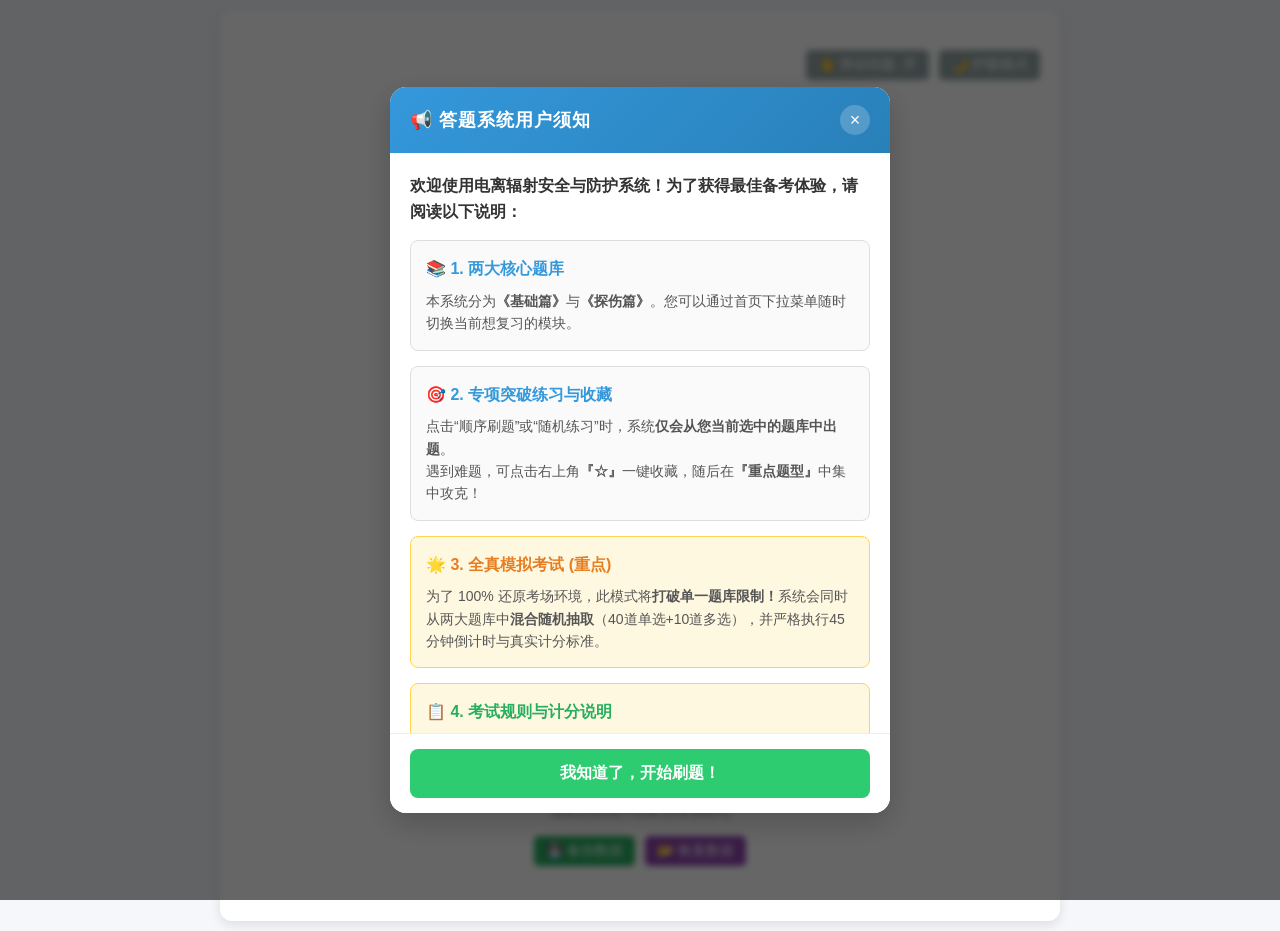
==== index.html @ afc80d8a "feat: 完善仓库代码 Co-authored-by: traeagent <traeagent@users.noreply.github.com>" ====
<!DOCTYPE html>
<html lang="zh-CN">
<head>
    <meta charset="UTF-8">
    <meta name="viewport" content="width=device-width, initial-scale=1.0, maximum-scale=1.0, user-scalable=no">
    <meta name="theme-color" content="#3498db">
    <link rel="manifest" href="manifest.json">
    <link rel="apple-touch-icon" href="images/image1.jpg">
    <title>电离辐射安全与防护 终极系统</title>
    <style>
        /* ================= 基础变量与模式 ================= */
        :root {
            --bg-color: #f5f7fa; --card-bg: #fff; --text-color: #333;
            --border-color: #eee; --opt-bg: #fafafa; --opt-border: #ddd;
            --note-bg: #fff3e0; --sheet-bg: #fff;
        }
        
        body.dark-mode {
            --bg-color: #121212; --card-bg: #1e1e1e; --text-color: #e0e0e0;
            --border-color: #333; --opt-bg: #2c2c2c; --opt-border: #444;
            --note-bg: #3e2700; --sheet-bg: #1e1e1e;
        }

        body { background-color: var(--bg-color); color: var(--text-color); font-family: -apple-system, BlinkMacSystemFont, "Segoe UI", Roboto, Helvetica, Arial, sans-serif; margin: 0; padding: 10px; transition: background-color 0.3s; }
        .container { max-width: 800px; margin: 0 auto; background: var(--card-bg); border-radius: 12px; padding: 20px; box-shadow: 0 4px 12px rgba(0,0,0,0.1); transition: background-color 0.3s; }
        
        /* ================= 主页菜单 ================= */
        #home-menu { text-align: center; padding: 20px 0; }
        .menu-title { font-size: 24px; margin-bottom: 10px; font-weight: bold; color: #3498db; }
        .bank-selector { margin: 20px auto; padding: 10px; border-radius: 8px; border: 2px solid #3498db; background: var(--card-bg); color: var(--text-color); font-size: 16px; width: 80%; max-width: 300px; outline: none; font-weight: bold; cursor: pointer;}
        .stats-text { font-size: 14px; color: #7f8c8d; margin-bottom: 20px; line-height: 1.5; }
        .menu-btn { display: block; width: 80%; max-width: 300px; margin: 15px auto; padding: 15px; border-radius: 8px; border: none; font-size: 18px; cursor: pointer; color: white; box-shadow: 0 4px 6px rgba(0,0,0,0.1); }
        .btn-seq { background: #3498db; } .btn-rand { background: #9b59b6; } .btn-exam { background: #e67e22; } .btn-wrong { background: #e74c3c; } .btn-record { background: #16a085; } .btn-fav { background: #f39c12; }

        /* ================= 答题区 ================= */
        .header { display: flex; justify-content: space-between; align-items: center; border-bottom: 1px solid var(--border-color); padding-bottom: 10px; margin-bottom: 20px; font-size: 14px; }
        .timer { font-weight: bold; color: #e74c3c; font-size: 16px; }
        .nav-btn { background: #95a5a6; color: white; border: none; padding: 6px 12px; border-radius: 5px; cursor: pointer; font-size: 14px; }
        
        .question-title { font-size: 18px; line-height: 1.6; margin-bottom: 15px; font-weight: 500; }
        .question-img { max-width: 100%; height: auto; min-height: 150px; border-radius: 8px; margin-bottom: 15px; display: none; background-color: #e0e0e0; object-fit: cover; }
        body.dark-mode .question-img { background-color: #333; }

        .option-btn { display: flex; align-items: center; width: 100%; min-height: 48px; padding: 12px 15px; margin: 10px 0; border: 1px solid var(--opt-border); border-radius: 8px; background: var(--opt-bg); color: var(--text-color); font-size: 16px; text-align: left; cursor: pointer; box-sizing: border-box; transition: 0.2s; }
        
        body:not(.dark-mode) .option-btn.selected { border-color: #3498db; background: #ebf5fb; font-weight: bold; }
        body:not(.dark-mode) .option-btn.correct { border-color: #2ecc71; background: #eafaf1; }
        body:not(.dark-mode) .option-btn.wrong { border-color: #e74c3c; background: #fdedec; }
        
        body.dark-mode .option-btn.selected { border-color: #3498db; background: #1a365d; font-weight: bold; }
        body.dark-mode .option-btn.correct { border-color: #2ecc71; background: #14452f; }
        body.dark-mode .option-btn.wrong { border-color: #e74c3c; background: #4a191e; }
        
        .option-img { max-width: 120px; border-radius: 4px; margin-left: 10px; }
        
        .note-box { display: none; background: var(--note-bg); border-left: 4px solid #ff9800; padding: 15px; margin-top: 20px; border-radius: 4px; line-height: 1.5; font-size: 15px; }
        .footer { margin-top: 25px; display: flex; justify-content: space-between; gap: 10px; }
        .action-btn { flex: 1; background: #2ecc71; color: white; border: none; padding: 14px 10px; border-radius: 8px; font-size: 16px; cursor: pointer; font-weight: bold; transition: opacity 0.2s;}
        .action-btn.secondary { background: #3498db; }
        .action-btn:disabled { opacity: 0.5; cursor: not-allowed; }

        /* ================= 答题卡抽屉 ================= */
        .sheet-overlay { display: none; position: fixed; top: 0; left: 0; width: 100%; height: 100%; background: rgba(0,0,0,0.5); z-index: 999; }
        .sheet-content { position: absolute; bottom: 0; left: 0; width: 100%; background: var(--sheet-bg); border-radius: 16px 16px 0 0; padding: 20px; box-sizing: border-box; max-height: 80vh; overflow-y: auto; color: var(--text-color); transition: background-color 0.3s; }
        .sheet-header { display: flex; justify-content: space-between; align-items: center; border-bottom: 1px solid var(--border-color); padding-bottom: 10px; margin-bottom: 15px; font-weight: bold; font-size: 18px;}
        .sheet-grid { display: grid; grid-template-columns: repeat(auto-fill, minmax(40px, 1fr)); gap: 10px; }
        .sheet-item { padding: 10px 0; text-align: center; border-radius: 6px; border: 1px solid var(--opt-border); background: var(--opt-bg); cursor: pointer; font-size: 14px; }
        .sheet-item.current { box-shadow: 0 0 0 2px #3498db; border-color: #3498db; font-weight: bold; }
        .sheet-item.answered { background: #3498db; color: white; border-color: #3498db; }
        .sheet-item.correct { background: #2ecc71; color: white; border-color: #2ecc71; }
        .sheet-item.wrong { background: #e74c3c; color: white; border-color: #e74c3c; }
        .close-sheet-btn { background: #95a5a6; color: white; border: none; padding: 6px 12px; border-radius: 4px; cursor: pointer; }
        .dev-badge { background: #f1c40f; color: #333; padding: 2px 6px; border-radius: 4px; font-size: 12px; margin-left: 10px; vertical-align: middle; }

        /* ================= 考试记录与回放 ================= */
        .record-item { background: var(--opt-bg); border: 1px solid var(--border-color); padding: 15px; margin-bottom: 12px; border-radius: 8px; cursor: pointer; display: flex; justify-content: space-between; align-items: center; transition: 0.2s;}
        .record-item:hover { border-color: #3498db; box-shadow: 0 2px 8px rgba(0,0,0,0.05); }
        .record-info { display: flex; flex-direction: column; gap: 5px; }
        .record-time { font-size: 13px; color: #7f8c8d; }
        .record-score { font-size: 18px; font-weight: bold; color: #2c3e50; }
        body.dark-mode .record-score { color: #ecf0f1; }
        .record-badge { padding: 4px 10px; border-radius: 4px; font-size: 13px; font-weight: bold; color: white; }
        .badge-pass { background: #2ecc71; } .badge-fail { background: #e74c3c; }
        
        .review-question { border: 1px solid var(--border-color); padding: 15px; border-radius: 8px; margin-bottom: 20px; background: var(--opt-bg); }
        .review-opt { padding: 10px 15px; margin: 8px 0; border-radius: 6px; border: 1px solid var(--opt-border); background: var(--card-bg); font-size: 15px; display: flex; align-items: center;}
        
        body:not(.dark-mode) .review-opt.user-correct { background: #eafaf1; border-color: #2ecc71; }
        body:not(.dark-mode) .review-opt.user-wrong { background: #fdedec; border-color: #e74c3c; }
        body:not(.dark-mode) .review-opt.missed-correct { border: 2px dashed #2ecc71; }
        
        body.dark-mode .review-opt.user-correct { background: #14452f; border-color: #2ecc71; }
        body.dark-mode .review-opt.user-wrong { background: #4a191e; border-color: #e74c3c; }
        body.dark-mode .review-opt.missed-correct { border: 2px dashed #2ecc71; }
        .review-icon { font-weight: bold; margin-right: 10px; font-size: 16px; }

        /* ================= 新手引导弹窗 ================= */
        .modal-overlay { display: none; position: fixed; top: 0; left: 0; width: 100%; height: 100%; background: rgba(0, 0, 0, 0.6); backdrop-filter: blur(3px); z-index: 1000; justify-content: center; align-items: center; opacity: 0; transition: opacity 0.3s ease; }
        .modal-overlay.show { display: flex; opacity: 1; }
        .modal-content { background: var(--card-bg); width: 90%; max-width: 500px; border-radius: 16px; box-shadow: 0 10px 30px rgba(0,0,0,0.2); transform: translateY(20px); transition: transform 0.3s; overflow: hidden; display: flex; flex-direction: column; }
        .modal-overlay.show .modal-content { transform: translateY(0); }
        .modal-header { background: linear-gradient(135deg, #3498db, #2980b9); color: white; padding: 18px 20px; display: flex; justify-content: space-between; align-items: center; }
        .modal-header h3 { margin: 0; font-size: 18px; letter-spacing: 1px; }
        .modal-close { background: rgba(255,255,255,0.2); border: none; color: white; width: 30px; height: 30px; border-radius: 50%; font-size: 18px; cursor: pointer; line-height: 1; transition: 0.2s; }
        .modal-close:hover { background: rgba(255,255,255,0.4); }
        .modal-body { padding: 20px; color: var(--text-color); max-height: 60vh; overflow-y: auto; line-height: 1.6; }
        .notice-section { background: var(--opt-bg); border: 1px solid var(--opt-border); border-radius: 8px; padding: 15px; margin-bottom: 15px; }
        .notice-section h4 { margin: 0 0 8px 0; color: #3498db; font-size: 16px; }
        .notice-section p { margin: 0; font-size: 14px; color: #555; }
        .notice-section.highlight { background: #fff8e1; border-color: #ffd54f; }
        body.dark-mode .notice-section.highlight { background: #4a3b14; border-color: #f1c40f; }
        body.dark-mode .notice-section p { color: #ccc; }
        .modal-footer { padding: 15px 20px; border-top: 1px solid var(--border-color); background: var(--card-bg); }
        .modal-btn { width: 100%; background: #2ecc71; color: white; border: none; padding: 14px; border-radius: 8px; font-size: 16px; font-weight: bold; cursor: pointer; transition: 0.2s; }
        .modal-btn:hover { background: #27ae60; transform: translateY(-2px); }

        /* ================= 进度条 ================= */
        .progress-bar-container { width: 100%; height: 6px; background: var(--border-color); border-radius: 3px; margin-bottom: 15px; overflow: hidden; }
        .progress-bar-fill { height: 100%; background: linear-gradient(90deg, #3498db, #2ecc71); border-radius: 3px; transition: width 0.3s ease; }
        
        /* ================= 统计面板 ================= */
        .stats-panel { display: grid; grid-template-columns: repeat(4, 1fr); gap: 10px; margin: 20px 0; }
        .stat-item { background: var(--opt-bg); border: 1px solid var(--border-color); border-radius: 8px; padding: 12px; text-align: center; }
        .stat-value { font-size: 24px; font-weight: bold; color: #3498db; }
        .stat-label { font-size: 12px; color: #7f8c8d; margin-top: 4px; }
        .stat-item.correct .stat-value { color: #2ecc71; }
        .stat-item.wrong .stat-value { color: #e74c3c; }
        
        /* ================= 快捷键提示 ================= */
        .shortcut-hint { position: fixed; bottom: 20px; right: 20px; background: var(--card-bg); border: 1px solid var(--border-color); border-radius: 8px; padding: 10px 15px; font-size: 12px; color: #7f8c8d; box-shadow: 0 4px 12px rgba(0,0,0,0.1); z-index: 100; opacity: 0.8; transition: opacity 0.3s; }
        .shortcut-hint:hover { opacity: 1; }
        .shortcut-hint kbd { background: var(--opt-bg); border: 1px solid var(--opt-border); border-radius: 3px; padding: 2px 6px; font-family: monospace; margin: 0 2px; }
        
        /* ================= 图片加载状态 ================= */
        .question-img.loading { background: linear-gradient(90deg, #e0e0e0 25%, #f0f0f0 50%, #e0e0e0 75%); background-size: 200% 100%; animation: loading 1.5s infinite; }
        body.dark-mode .question-img.loading { background: linear-gradient(90deg, #333 25%, #444 50%, #333 75%); background-size: 200% 100%; }
        @keyframes loading { 0% { background-position: 200% 0; } 100% { background-position: -200% 0; } }
        
        /* ================= 批量管理弹窗 ================= */
        .batch-modal { display: none; position: fixed; top: 0; left: 0; width: 100%; height: 100%; background: rgba(0,0,0,0.5); z-index: 1001; justify-content: center; align-items: center; opacity: 0; transition: opacity 0.3s ease; }
        .batch-modal.show { display: flex; opacity: 1; }
        .batch-content { background: var(--card-bg); border-radius: 12px; padding: 20px; width: 90%; max-width: 400px; transform: translateY(20px); transition: transform 0.3s ease; }
        .batch-modal.show .batch-content { transform: translateY(0); }
        .batch-title { font-size: 18px; font-weight: bold; margin-bottom: 15px; text-align: center; }
        .batch-btn { width: 100%; padding: 12px; margin: 8px 0; border: none; border-radius: 8px; font-size: 16px; cursor: pointer; transition: 0.2s; }
        .batch-btn.danger { background: #e74c3c; color: white; }
        .batch-btn.secondary { background: #95a5a6; color: white; }
        .batch-btn:hover { opacity: 0.9; transform: translateY(-1px); }
    </style>
</head>
<body>

<div class="container">
    <div id="home-menu">
        <div style="display: flex; justify-content: flex-end; gap: 10px; margin-bottom: 10px;">
            <button class="nav-btn" onclick="toggleSwipe()" id="swipe-btn">👆 滑动切题: 开</button>
            <button class="nav-btn" onclick="toggleDarkMode()" id="dark-btn">🌙 护眼模式</button>
        </div>
        <div class="menu-title">☢️ 辐射安全与防护 终极版</div>
        
        <select class="bank-selector" id="bank-selector" onchange="changeBank()">
            <option value="bank1">📚 第一部分：基础篇 (204题)</option>
            <option value="bank2">📚 第二部分：探伤篇 (530题)</option>
        </select>

        <div class="stats-text" id="home-stats">当前错题本有 0 道题待攻克<br>重点收藏夹有 0 道题</div>
        
        <button class="menu-btn" onclick="checkIn()" id="checkin-btn" style="background:#e67e22; max-width:200px;">📅 每日打卡</button>
        
        <div class="stats-panel" id="stats-panel" style="display: none;">
            <div class="stat-item"><div class="stat-value" id="stat-total">0</div><div class="stat-label">已练习</div></div>
            <div class="stat-item correct"><div class="stat-value" id="stat-correct">0</div><div class="stat-label">正确</div></div>
            <div class="stat-item wrong"><div class="stat-value" id="stat-wrong">0</div><div class="stat-label">错误</div></div>
            <div class="stat-item"><div class="stat-value" id="stat-rate">0%</div><div class="stat-label">正确率</div></div>
        </div>
        
        <button class="menu-btn btn-seq" onclick="startMode('sequential')" id="btn-seq-text">顺序刷题</button>
        <button class="menu-btn btn-rand" onclick="startMode('random')">随机练习</button>
        <button class="menu-btn btn-wrong" onclick="startMode('wrong')">错题回顾</button>
        <button class="menu-btn btn-fav" onclick="startMode('favorite')">⭐ 重点题型 (收藏)</button>
        <button class="menu-btn btn-exam" onclick="startMode('exam')">全真模拟考试 (45分钟)</button>
        <button class="menu-btn btn-record" onclick="showRecordsArea()">📈 考试记录</button>
        <button class="menu-btn" onclick="addToHomeScreen()" id="btn-install" style="background: #34495e; display: none;">📱 添加到主屏幕</button>
        
        <div style="margin-top: 30px; margin-bottom: 10px;">
            <span style="color:#3498db; cursor:pointer; font-size:14px; text-decoration:underline; padding: 10px;" onclick="showNotice()">👉 查看系统详细说明</span>
        </div>
        <div style="margin-top: 10px; color: #7f8c8d; font-size: 12px;" onclick="toggleDevMode()">连续点击此处可切换 [开发者模式]</div>
        <div style="margin-top: 15px; display: flex; gap: 10px; justify-content: center; flex-wrap: wrap;">
            <button class="nav-btn" onclick="exportData()" id="btn-export" style="background:#27ae60;">💾 备份数据</button>
            <button class="nav-btn" onclick="document.getElementById('import-file').click()" id="btn-import" style="background:#8e44ad;">📂 恢复数据</button>
            <input type="file" id="import-file" accept=".json" style="display:none" onchange="importData(this.files[0])">
        </div>
        
        <div style="margin-top: 15px; display: flex; gap: 10px; justify-content: center;">
            <button class="nav-btn" onclick="showBatchModal('wrong')" id="batch-wrong-btn" style="display:none;">🗑️ 管理错题本</button>
            <button class="nav-btn" onclick="showBatchModal('fav')" id="batch-fav-btn" style="display:none;">📁 管理收藏夹</button>
        </div>
    </div>

    <div id="quiz-area" style="display: none;">
        <div class="progress-bar-container"><div class="progress-bar-fill" id="progress-bar"></div></div>
        <div class="header">
            <button class="nav-btn" onclick="goHome()">🏠 主页</button>
            <div id="progress" style="cursor: pointer; color: #3498db; font-weight: bold;" onclick="openSheet()">进度: 0/0 🔽</div>
            
            <div style="display: flex; align-items: center; gap: 15px;">
                <span id="fav-btn" style="cursor: pointer; font-size: 24px; line-height: 1; user-select: none;" onclick="toggleFavorite()" title="收藏该题">☆</span>
                <div class="timer" id="timer">⏱️ 00:00</div>
            </div>
        </div>

        <div class="question-title" id="q-title">正在加载...</div>
        <img id="q-img" class="question-img" src="" alt="题目图片">
        
        <div id="options-area"></div>
        <div class="note-box" id="note-area"></div>

        <div id="auto-jump-tip" style="text-align: center; color: #95a5a6; font-size: 13px; margin-top: 15px; display: none;">
            💡 提示：点击“确认提交”，答对将自动跳转下一题
        </div>

        <div class="footer">
            <button class="action-btn secondary" id="prev-btn" onclick="prevQuestion()">上一题</button>
            <button class="action-btn" id="submit-btn" onclick="submitAnswer()">确认提交</button>
            <button class="action-btn secondary" id="next-btn" onclick="nextQuestion()">下一题</button>
        </div>
    </div>

    <div id="records-area" style="display: none;">
        <div class="header">
            <button class="nav-btn" onclick="goHome()">🏠 返回主页</button>
            <div style="font-size:18px; font-weight:bold;">考试记录</div>
            <button class="nav-btn" style="background:#e74c3c;" onclick="clearRecords()">🗑️ 清空</button>
        </div>
        <div id="records-list"></div>
    </div>

    <div id="record-detail-area" style="display: none;">
        <div class="header">
            <button class="nav-btn" onclick="showRecordsArea()">🔙 返回列表</button>
            <div style="font-size:18px; font-weight:bold;">试卷回放</div>
            <div style="width: 70px;"></div> </div>
        <div id="record-stats" style="text-align:center; margin-bottom: 20px; font-size:16px; padding: 15px; background: var(--opt-bg); border-radius: 8px; border: 1px solid var(--opt-border);"></div>
        <div id="record-detail-list"></div>
    </div>
</div>

<div class="sheet-overlay" id="sheet-overlay" onclick="closeSheet(event)">
    <div class="sheet-content" onclick="event.stopPropagation()">
        <div class="sheet-header">
            <span>答题卡</span>
            <button class="close-sheet-btn" onclick="closeSheet(true)">关闭</button>
        </div>
        <div class="sheet-grid" id="sheet-grid"></div>
        <button class="action-btn" style="width: 100%; margin-top: 20px; background: #e67e22; display: none;" id="force-submit-btn" onclick="submitExam(false)">直接交卷</button>
    </div>
</div>

<div id="notice-modal" class="modal-overlay">
    <div class="modal-content">
        <div class="modal-header">
            <h3>📢 答题系统用户须知</h3>
            <button class="modal-close" onclick="closeNotice()">×</button>
        </div>
        <div class="modal-body">
            <p style="margin-top: 0; font-weight: bold;">欢迎使用电离辐射安全与防护系统！为了获得最佳备考体验，请阅读以下说明：</p>
            <div class="notice-section">
                <h4>📚 1. 两大核心题库</h4>
                <p>本系统分为<strong>《基础篇》</strong>与<strong>《探伤篇》</strong>。您可以通过首页下拉菜单随时切换当前想复习的模块。</p>
            </div>
            <div class="notice-section">
                <h4>🎯 2. 专项突破练习与收藏</h4>
                <p>点击“顺序刷题”或“随机练习”时，系统<strong>仅会从您当前选中的题库中出题</strong>。<br>遇到难题，可点击右上角<strong>『☆』</strong>一键收藏，随后在<strong>『重点题型』</strong>中集中攻克！</p>
            </div>
            <div class="notice-section highlight">
                <h4 style="color: #e67e22;">🌟 3. 全真模拟考试 (重点)</h4>
                <p>为了 100% 还原考场环境，此模式将<strong>打破单一题库限制！</strong>系统会同时从两大题库中<strong>混合随机抽取</strong>（40道单选+10道多选），并严格执行45分钟倒计时与真实计分标准。</p>
            </div>
            <div class="notice-section highlight">
                <h4 style="color: #27ae60;">📋 4. 考试规则与计分说明</h4>
                <p><strong>考试时间：</strong>45分钟<br>
                <strong>试卷总分：</strong>120分<br>
                <strong>合格分数线：</strong>90分<br><br>
                <strong>单选题：</strong>40题 × 2分 = 80分<br>
                <strong>多选题：</strong>10题 × 4分 = 40分<br><br>
                <strong>多选题计分规则：</strong>每题满分4分。全部选对得4分；选对4个及以上得4分；选对3个得3分；选对2个得2分；选对1个得1分；选错任意一个选项则不得分。</p>
            </div>
        </div>
        <div class="modal-footer">
            <button class="modal-btn" onclick="closeNotice()">我知道了，开始刷题！</button>
        </div>
    </div>
</div>

<div class="shortcut-hint" id="shortcut-hint" style="display: none;">
    <kbd>A</kbd><kbd>B</kbd><kbd>C</kbd><kbd>D</kbd> 选择 | <kbd>空格</kbd> 提交 | <kbd>←</kbd><kbd>→</kbd> 切题
</div>

<div id="batch-modal" class="batch-modal">
    <div class="batch-content">
        <div class="batch-title" id="batch-modal-title">批量管理</div>
        <button class="batch-btn danger" id="batch-clear-btn" onclick="clearCurrentBook()">清空全部</button>
        <button class="batch-btn secondary" onclick="closeBatchModal()">取消</button>
    </div>
</div>

<script src="data.js"></script>

<script>
    // ================= 【核心修补1：给每道题打上全局专属钢印，彻底杜绝考试串题Bug】 =================
    if (typeof bank1 !== 'undefined') { bank1.forEach(q => q._bank = 'bank1'); } 
    else if (typeof questionBank !== 'undefined') { window.bank1 = questionBank; bank1.forEach(q => q._bank = 'bank1'); }
    
    if (typeof bank2 !== 'undefined') { bank2.forEach(q => q._bank = 'bank2'); } 
    else { window.bank2 = []; }

    // 生成独一无二的 UID (题库标识 + 题号)，例如：bank1_15
    function getUid(q) {
        return (q._bank || 'bank1') + '_' + q.id;
    }

    function getQuestionById(id) {
        let q = undefined;
        if (typeof bank1 !== 'undefined') q = bank1.find(x => x.id === id);
        if (q) return q;
        if (typeof bank2 !== 'undefined') q = bank2.find(x => x.id === id);
        return q;
    }

    let activeBankKey = 'bank1';
    let questionBank = [];
    let currentMode = ''; 
    let currentList = []; 
    let currentIndex = 0;
    
    // 【系统级更换】：所有用户答题的缓存字典，全部升级为采用 UID 作为索引
    let userAnswers = {}; 
    let questionStatus = {}; 
    let wrongBook = [];
    let favoriteBook = []; 
    
    let timerInterval;
    let startTime;
    const EXAM_TIME_LIMIT = 45 * 60;
    let devMode = false;
    let devClickCount = 0;

    const SCORE_SINGLE = 2;
    const SCORE_MULTIPLE_FULL = 4;
    const SCORE_MULTIPLE_PARTIAL = 1;

    // ================= 初始化设置 =================
    let isDarkMode = localStorage.getItem('radiation_dark_mode') === 'true';
    if(isDarkMode) document.body.classList.add('dark-mode');
    document.getElementById('dark-btn').innerText = isDarkMode ? "☀️ 日间模式" : "🌙 护眼模式";

    let isSwipeEnabled = localStorage.getItem('radiation_swipe_enabled') !== 'false'; 
    document.getElementById('swipe-btn').innerText = isSwipeEnabled ? "👆 滑动切题: 开" : "👆 滑动切题: 关";

    window.addEventListener('DOMContentLoaded', () => {
        if (localStorage.getItem('radiation_notice_read') !== 'true') { setTimeout(showNotice, 500); }
    });

    window.onload = function() { 
        let lastBank = localStorage.getItem('radiation_last_bank');
        if (lastBank) { document.getElementById('bank-selector').value = lastBank; }
        changeBank(); 
    };

    // ================= 功能开关 =================
    function toggleDarkMode() {
        isDarkMode = !isDarkMode;
        document.body.classList.toggle('dark-mode', isDarkMode);
        localStorage.setItem('radiation_dark_mode', isDarkMode);
        document.getElementById('dark-btn').innerText = isDarkMode ? "☀️ 日间模式" : "🌙 护眼模式";
    }

    function toggleSwipe() {
        isSwipeEnabled = !isSwipeEnabled;
        localStorage.setItem('radiation_swipe_enabled', isSwipeEnabled);
        document.getElementById('swipe-btn').innerText = isSwipeEnabled ? "👆 滑动切题: 开" : "👆 滑动切题: 关";
    }

    function showNotice() {
        let modal = document.getElementById('notice-modal');
        modal.style.display = 'flex'; setTimeout(() => { modal.classList.add('show'); }, 10);
    }
    function closeNotice() {
        let modal = document.getElementById('notice-modal');
        modal.classList.remove('show'); setTimeout(() => { modal.style.display = 'none'; }, 300);
        localStorage.setItem('radiation_notice_read', 'true');
    }

    // ================= 题库与主页 =================
    function changeBank() {
        activeBankKey = document.getElementById('bank-selector').value;
        localStorage.setItem('radiation_last_bank', activeBankKey); 
        questionBank = (activeBankKey === 'bank1') ? bank1 : bank2;
        
        let savedWrong = localStorage.getItem(`radiation_wrong_${activeBankKey}`);
        let parsedWrong = [];
        try { parsedWrong = savedWrong ? JSON.parse(savedWrong) : []; } catch (e) { console.warn('错题本数据解析失败，已重置:', e); }
        wrongBook = parsedWrong.filter(id => questionBank.some(q => q.id === id));
        if (parsedWrong.length !== wrongBook.length) { saveWrongBook(); }

        let savedFav = localStorage.getItem(`radiation_fav_${activeBankKey}`);
        let parsedFav = [];
        try { parsedFav = savedFav ? JSON.parse(savedFav) : []; } catch (e) { console.warn('收藏夹数据解析失败，已重置:', e); }
        favoriteBook = parsedFav.filter(id => questionBank.some(q => q.id === id));
        if (parsedFav.length !== favoriteBook.length) { saveFavoriteBook(); }
        
        document.getElementById('btn-seq-text').innerText = `顺序刷题 (${questionBank.length}题)`;
        updateHomeStats();
    }

    function saveWrongBook() { localStorage.setItem(`radiation_wrong_${activeBankKey}`, JSON.stringify(wrongBook)); }
    function saveFavoriteBook() { localStorage.setItem(`radiation_fav_${activeBankKey}`, JSON.stringify(favoriteBook)); }
    
    function updateHomeStats() { 
        document.getElementById('home-stats').innerHTML = `当前【${activeBankKey==='bank1'?'基础篇':'探伤篇'}】错题本有 ${wrongBook.length} 道待攻克<br>重点收藏夹有 <span style="color:#f39c12;font-weight:bold;">${favoriteBook.length}</span> 道题`;
        
        document.getElementById('batch-wrong-btn').style.display = wrongBook.length > 0 ? 'block' : 'none';
        document.getElementById('batch-fav-btn').style.display = favoriteBook.length > 0 ? 'block' : 'none';
        
        updateStatsPanel();
    }
    
    function updateStatsPanel() {
        let stats = JSON.parse(localStorage.getItem(`radiation_stats_${activeBankKey}`) || '{"total":0,"correct":0,"wrong":0}');
        let panel = document.getElementById('stats-panel');
        if (stats.total > 0) {
            panel.style.display = 'grid';
            document.getElementById('stat-total').innerText = stats.total;
            document.getElementById('stat-correct').innerText = stats.correct;
            document.getElementById('stat-wrong').innerText = stats.wrong;
            document.getElementById('stat-rate').innerText = Math.round(stats.correct / stats.total * 100) + '%';
        } else {
            panel.style.display = 'none';
        }
    }
    
    function recordStats(isCorrect) {
        let stats = JSON.parse(localStorage.getItem(`radiation_stats_${activeBankKey}`) || '{"total":0,"correct":0,"wrong":0}');
        stats.total++;
        if (isCorrect) stats.correct++; else stats.wrong++;
        localStorage.setItem(`radiation_stats_${activeBankKey}`, JSON.stringify(stats));
    }

    function hideAllAreas() {
        document.getElementById('home-menu').style.display = 'none';
        document.getElementById('quiz-area').style.display = 'none';
        document.getElementById('records-area').style.display = 'none';
        document.getElementById('record-detail-area').style.display = 'none';
    }

    function goHome() {
        if(document.getElementById('quiz-area').style.display === 'block' && Object.keys(userAnswers).length > 0) {
            if (currentMode === 'exam') {
                if(!confirm("⚠️ 考试正在进行中！\n返回主页将丢失本次考试全部进度，确定离开吗？")) return;
            } else {
                if(!confirm("确认返回主页？\n\n💡 放心，您的练习进度已自动保存，下次进入该模式可直接继续。")) return;
            }
        }
        clearInterval(timerInterval);
        hideAllAreas();
        document.getElementById('shortcut-hint').style.display = 'none';
        document.getElementById('home-menu').style.display = 'block';
        updateHomeStats();
    }

    function toggleDevMode() {
        devClickCount++;
        if(devClickCount >= 3) {
            devMode = !devMode; alert(devMode ? "🛠️ 开发者模式开启：显示正确答案！" : "开发者模式关闭。"); devClickCount = 0;
            if(document.getElementById('quiz-area').style.display === 'block') renderQuestion();
        }
    }

    // ================= 手势滑动逻辑 =================
    let touchstartX = 0; let touchstartY = 0;
    let touchendX = 0; let touchendY = 0;
    const quizArea = document.getElementById('quiz-area');
    
    quizArea.addEventListener('touchstart', e => { 
        touchstartX = e.changedTouches[0].screenX; touchstartY = e.changedTouches[0].screenY;
    }, {passive: true});

    // ================= 键盘快捷键 =================
    document.addEventListener('keydown', (e) => {
        if (document.getElementById('quiz-area').style.display !== 'block') return;
        if (document.getElementById('sheet-overlay').style.display === 'block') return;
        if (document.getElementById('notice-modal').classList.contains('show')) return;
        
        let q = currentList[currentIndex];
        if (!q) return;
        let uid = getUid(q);
        let isEvaluated = questionStatus[uid] !== undefined;
        
        if (e.key === 'ArrowLeft') {
            e.preventDefault();
            prevQuestion();
        } else if (e.key === 'ArrowRight') {
            e.preventDefault();
            if (currentMode === 'exam' && currentIndex === currentList.length - 1) {
                openSheet();
            } else {
                nextQuestion();
            }
        } else if (['a', 'A', 'b', 'B', 'c', 'C', 'd', 'D', 'e', 'E'].includes(e.key)) {
            if (currentMode === 'exam' || !isEvaluated) {
                e.preventDefault();
                let key = e.key.toUpperCase();
                if (q.options && q.options[key]) {
                    toggleOption(key);
                }
            }
        } else if (e.key === ' ' || e.key === 'Enter') {
            if (currentMode !== 'exam' && !isEvaluated) {
                e.preventDefault();
                submitAnswer();
            }
        }
    });
    
    quizArea.addEventListener('touchend', e => {
        if (!isSwipeEnabled) return; 
        touchendX = e.changedTouches[0].screenX; touchendY = e.changedTouches[0].screenY;
        let swipeDistanceX = touchendX - touchstartX; let swipeDistanceY = touchendY - touchstartY;
        if(document.getElementById('sheet-overlay').style.display !== 'block') {
            if (Math.abs(swipeDistanceX) > 100 && Math.abs(swipeDistanceX) > Math.abs(swipeDistanceY)) {
                if (swipeDistanceX < 0) nextQuestion(); 
                if (swipeDistanceX > 0) prevQuestion(); 
            }
        }
    }, {passive: true});

    // ================= 答题核心逻辑（含自动存档） =================
    function shuffleArray(array) {
        let arr = [...array];
        for (let i = arr.length - 1; i > 0; i--) {
            const j = Math.floor(Math.random() * (i + 1));
            [arr[i], arr[j]] = [arr[j], arr[i]];
        }
        return arr;
    }

    function saveProgress() {
        if (currentMode === 'exam' || !currentMode) return; 
        let elapsed = Math.floor((Date.now() - startTime) / 1000);
        let saveObj = {
            currentIndex: currentIndex,
            userAnswers: userAnswers,  // 里面现在存的全是绝对不会串台的 UID
            questionStatus: questionStatus,
            listIds: currentList.map(q => q.id), // 单库模式下保存纯ID足够
            elapsedTime: elapsed
        };
        localStorage.setItem(`radiation_save_${activeBankKey}_${currentMode}`, JSON.stringify(saveObj));
    }

    function startMode(mode) {
        if (!questionBank || questionBank.length === 0) { alert("⚠️ 该题库尚未导入题目！"); return; }
        
        if (mode !== 'exam') {
            let saveKey = `radiation_save_${activeBankKey}_${mode}`;
            let savedData = localStorage.getItem(saveKey);
            if (savedData) {
                let selBox = document.getElementById('bank-selector');
                let bankNameText = selBox.options[selBox.selectedIndex].text;
                let modeName = mode === 'sequential' ? '顺序刷题' : mode === 'random' ? '随机练习' : mode === 'favorite' ? '重点题型' : '错题回顾';
                
                if (confirm(`发现您上次在【${bankNameText} - ${modeName}】有未完成的进度！\n\n👉 点击【确定】继续上次练习\n👉 点击【取消】重新开始`)) {
                    let parsed = null;
                    try { parsed = JSON.parse(savedData); } catch (e) { console.warn('进度数据解析失败，将重新开始:', e); localStorage.removeItem(saveKey); parsed = null; }
                    if (!parsed) { localStorage.removeItem(saveKey); } else {
                    currentMode = mode;
                    currentIndex = parsed.currentIndex;
                    userAnswers = parsed.userAnswers || {};
                    questionStatus = parsed.questionStatus || {};
                    currentList = parsed.listIds.map(id => questionBank.find(q => q.id === id)).filter(q => q !== undefined);
                    
                    hideAllAreas(); document.getElementById('quiz-area').style.display = 'block';
                    clearInterval(timerInterval); startTime = Date.now() - (parsed.elapsedTime * 1000); startTimer(true); 
                    renderQuestion(); return; }
                } else { localStorage.removeItem(saveKey); }
            }
        }

        currentMode = mode; currentIndex = 0; userAnswers = {}; questionStatus = {};

        if (mode === 'sequential') { currentList = [...questionBank]; } 
        else if (mode === 'random') { currentList = shuffleArray(questionBank); } 
        else if (mode === 'exam') {
            let allQuestions = [];
            if (typeof bank1 !== 'undefined') allQuestions = allQuestions.concat(bank1);
            if (typeof bank2 !== 'undefined') allQuestions = allQuestions.concat(bank2);
            let singles = shuffleArray(allQuestions.filter(q => q.type === 'single'));
            let multiples = shuffleArray(allQuestions.filter(q => q.type === 'multiple'));
            currentList = [...singles.slice(0, 40), ...multiples.slice(0, 10)];
        } else if (mode === 'wrong') {
            currentList = questionBank.filter(q => wrongBook.includes(q.id));
            if(currentList.length === 0) { alert("🎉 太棒了，当前题库错题本已清空！快去刷题吧！"); return; }
        } 
        else if (mode === 'favorite') {
            currentList = questionBank.filter(q => favoriteBook.includes(q.id));
            if(currentList.length === 0) { alert("📭 您的重点题型收藏夹为空！\n\n💡 提示：在平时刷题时，点击右上角的『☆』即可将易错/绕脑的题目收藏到这里哦。"); return; }
        }

        hideAllAreas();
        document.getElementById('quiz-area').style.display = 'block';
        document.getElementById('shortcut-hint').style.display = 'block';
        startTimer(false); renderQuestion();
        saveProgress(); 
    }

    function startTimer(isResume = false) {
        if (!isResume) { startTime = Date.now(); }
        clearInterval(timerInterval);
        
        timerInterval = setInterval(() => {
            let elapsed = Math.floor((Date.now() - startTime) / 1000);
            let timerEl = document.getElementById('timer');
            
            if (currentMode === 'exam') {
                let remaining = EXAM_TIME_LIMIT - elapsed;
                if (remaining <= 0) {
                    clearInterval(timerInterval); timerEl.innerText = `⏱️ 00:00`;
                    alert("⏳ 考试时间到！系统已为您自动交卷。"); submitExam(true); return;
                }
                let m = String(Math.floor(remaining / 60)).padStart(2, '0'); let s = String(remaining % 60).padStart(2, '0');
                timerEl.innerText = `⏱️ 倒计时 ${m}:${s}`; timerEl.style.color = (remaining < 300) ? "#c0392b" : "#e74c3c";
            } else {
                let m = String(Math.floor(elapsed / 60)).padStart(2, '0'); let s = String(elapsed % 60).padStart(2, '0');
                timerEl.innerText = `⏱️ 已用时 ${m}:${s}`; timerEl.style.color = "#e74c3c";
                if (elapsed % 10 === 0) saveProgress(); 
            }
        }, 1000);
    }

    function toggleFavorite() {
        let q = currentList[currentIndex];
        if (favoriteBook.includes(q.id)) {
            favoriteBook = favoriteBook.filter(id => id !== q.id); 
        } else {
            favoriteBook.push(q.id); 
        }
        saveFavoriteBook();
        renderQuestion(); 
    }

    function renderQuestion() {
        let q = currentList[currentIndex];
        if (!q) { alert("⚠️ 题目加载异常，即将返回主页。"); goHome(); return; }

        let uid = getUid(q);
        let selected = userAnswers[uid] || [];
        let isEvaluated = questionStatus[uid] !== undefined;

        document.getElementById('progress').innerText = `进度: ${currentIndex + 1} / ${currentList.length} 🔽`;
        
        let progressPercent = ((currentIndex + 1) / currentList.length) * 100;
        document.getElementById('progress-bar').style.width = progressPercent + '%';
        
        let typeText = q.type === 'multiple' ? "【多选题】" : "【单选题】";
        let scoreTag = currentMode === 'exam' ? (q.type === 'multiple' ? " (4分)" : " (2分)") : "";
        let devTag = devMode ? `<span class="dev-badge">答案: ${q.correctAnswer}</span>` : "";
        document.getElementById('q-title').innerHTML = `${currentIndex + 1}. ${typeText}${scoreTag} ${q.question} ${devTag}`;
        
        let qImg = document.getElementById('q-img');
        if (q.imageName) { 
            qImg.classList.add('loading');
            qImg.src = `images/${q.imageName}`; 
            qImg.style.display = "block"; 
            qImg.onload = () => qImg.classList.remove('loading');
            qImg.onerror = () => { qImg.classList.remove('loading'); qImg.style.display = 'none'; };
        } else { qImg.style.display = "none"; }

        let optionsHtml = "";
        for (let key in q.options) {
            let opt = q.options[key]; let isSelected = selected.includes(key); let classNames = 'option-btn';
            if (isSelected) classNames += ' selected';
            
            if (isEvaluated && currentMode !== 'exam') {
                if (q.type === 'single') {
                    if (key === q.correctAnswer) classNames += ' correct';
                    else if (isSelected) classNames += ' wrong';
                } else {
                    if (q.correctAnswer.includes(key)) classNames += ' correct';
                    else if (isSelected) classNames += ' wrong';
                }
            }

            let clickEvent = (isEvaluated && currentMode !== 'exam') ? '' : `onclick="toggleOption('${key}')"`;
            if (q.isOptionImage) {
                let textPart = `${key}.`; let imgPart = '';
                if (typeof opt === 'object') {
                    if (opt.text) textPart += ` ${opt.text}`; if (opt.img) imgPart = `<img class="option-img" src="images/${opt.img}">`;
                } else if (typeof opt === 'string') { imgPart = `<img class="option-img" src="images/${opt}">`; }
                optionsHtml += `<button class="${classNames}" id="opt-${key}" ${clickEvent}>${textPart} ${imgPart}</button>`;
            } else {
                optionsHtml += `<button class="${classNames}" id="opt-${key}" ${clickEvent}>${key}. ${opt}</button>`;
            }
        }
        document.getElementById('options-area').innerHTML = optionsHtml;
        
        let noteArea = document.getElementById('note-area'); let submitBtn = document.getElementById('submit-btn');
        let nextBtn = document.getElementById('next-btn'); let prevBtn = document.getElementById('prev-btn');
        let autoJumpTip = document.getElementById('auto-jump-tip');
        let favBtn = document.getElementById('fav-btn'); 

        prevBtn.style.visibility = currentIndex > 0 ? "visible" : "hidden";
        nextBtn.style.display = "block";

        if (currentMode === 'exam') {
            noteArea.style.display = "none"; submitBtn.style.display = "none"; autoJumpTip.style.display = "none";
            favBtn.style.display = "none"; 
            nextBtn.innerText = (currentIndex === currentList.length - 1) ? "打开答题卡交卷" : "下一题";
        } else {
            nextBtn.innerText = "下一题"; autoJumpTip.style.display = "block";
            favBtn.style.display = "inline-block";
            let isFav = favoriteBook.includes(q.id);
            favBtn.innerText = isFav ? "★" : "☆";
            favBtn.style.color = isFav ? "#f39c12" : "#bdc3c7";

            if (isEvaluated) {
                submitBtn.style.display = "none"; autoJumpTip.style.display = "none";
                let answerText = q.type === 'single' ? q.correctAnswer : q.correctAnswer.join(", ");
                noteArea.innerHTML = `<strong>正确答案：${answerText}</strong><br><br>${q.note || '暂无解析'}`; noteArea.style.display = "block";
            } else { noteArea.style.display = "none"; submitBtn.style.display = "block"; }
        }
        preloadNextImages();
    }

    function preloadNextImages() {
        for (let i = currentIndex + 1; i <= currentIndex + 2; i++) {
            if (i < currentList.length) {
                let nextQ = currentList[i];
                if (nextQ.imageName) { let img = new Image(); img.src = `images/${nextQ.imageName}`; }
                if (nextQ.isOptionImage) {
                    for (let key in nextQ.options) {
                        let opt = nextQ.options[key]; let imgSrc = typeof opt === 'object' ? opt.img : opt;
                        if (imgSrc) { let optImg = new Image(); optImg.src = `images/${imgSrc}`; }
                    }
                }
            }
        }
    }

    function toggleOption(key) {
        let q = currentList[currentIndex]; 
        let uid = getUid(q);
        let selected = userAnswers[uid] || [];
        
        if (q.type === 'single') { selected = [key]; } 
        else { let idx = selected.indexOf(key); if (idx > -1) selected.splice(idx, 1); else selected.push(key); }
        userAnswers[uid] = selected; 
        
        renderQuestion(); saveProgress(); 
    }

    // 【核心修补2：加入智能空格过滤，再也不会因为题库多输入了一个空格而判错了】
    function checkIsCorrect(q, selected) {
        if (!selected || selected.length === 0) return false;
        if (q.type === 'single') return selected[0].trim() === String(q.correctAnswer).trim();
        
        let sortedSel = selected.map(x=>x.trim()).sort().join(",");
        let sortedCor = q.correctAnswer.map(x=>String(x).trim()).sort().join(",");
        return sortedSel === sortedCor;
    }

    function submitAnswer() {
        let q = currentList[currentIndex]; 
        let uid = getUid(q);
        let selected = userAnswers[uid] || [];
        
        if (selected.length === 0) { 
            alert("请至少选择一个答案！"); 
            return; 
        }
        
        let isCorrect = checkIsCorrect(q, selected); 
        questionStatus[uid] = isCorrect ? 'correct' : 'wrong';
        
        if (currentMode !== 'exam') {
            recordStats(isCorrect);
        }
        
        if (!isCorrect) { playSound('wrong');
            if (!wrongBook.includes(q.id)) { 
                wrongBook.push(q.id); 
                saveWrongBook(); 
            }
        } else { 
            playSound('correct'); 
            if (currentMode === 'wrong') { 
                wrongBook = wrongBook.filter(id => id !== q.id); 
                saveWrongBook(); 
            }
        }
        
        renderQuestion(); 
        saveProgress(); 
        if (isCorrect && currentIndex < currentList.length - 1) { 
            setTimeout(nextQuestion, 400); 
        }
    }

    function prevQuestion() { if (currentIndex > 0) { currentIndex--; renderQuestion(); saveProgress(); } }
    function nextQuestion() {
        if (currentMode === 'exam' && currentIndex === currentList.length - 1) { openSheet(); return; }
        if (currentIndex < currentList.length - 1) { currentIndex++; renderQuestion(); saveProgress(); } 
        else { alert(`恭喜！已完成所有题目。`); }
    }

    function openSheet() {
        let html = ''; let answeredCount = 0;
        currentList.forEach((q, idx) => {
            let uid = getUid(q);
            let statusClass = ''; let selected = userAnswers[uid] || [];
            if (currentMode === 'exam') { if (selected.length > 0) { statusClass = 'answered'; answeredCount++; }
            } else {
                if (questionStatus[uid] === 'correct') statusClass = 'correct'; else if (questionStatus[uid] === 'wrong') statusClass = 'wrong'; else if (selected.length > 0) statusClass = 'answered';
            }
            if (idx === currentIndex) statusClass += ' current';
            html += `<div class="sheet-item ${statusClass}" onclick="jumpTo(${idx})">${idx + 1}</div>`;
        });
        document.getElementById('sheet-grid').innerHTML = html; document.getElementById('sheet-overlay').style.display = 'block';
        let forceBtn = document.getElementById('force-submit-btn');
        if (currentMode === 'exam') { forceBtn.style.display = 'block'; forceBtn.innerText = `直接交卷 (${answeredCount}/${currentList.length})`; } else { forceBtn.style.display = 'none'; }
    }

    function closeSheet(force = false) { 
        if(force || (typeof event !== 'undefined' && event.target && event.target.id === 'sheet-overlay')) { 
            document.getElementById('sheet-overlay').style.display = 'none'; 
        } 
    }
    function jumpTo(idx) { currentIndex = idx; closeSheet(true); renderQuestion(); saveProgress(); }

    function submitExam(isTimeUp = false) {
        let unAnswered = currentList.filter(q => !userAnswers[getUid(q)] || userAnswers[getUid(q)].length === 0).length;
        if (!isTimeUp && unAnswered > 0 && !confirm(`还有 ${unAnswered} 题未作答，确认提前交卷吗？`)) { return; }

        clearInterval(timerInterval);
        let elapsed = Math.floor((Date.now() - startTime) / 1000);
        if (currentMode === 'exam' && elapsed > EXAM_TIME_LIMIT) { elapsed = EXAM_TIME_LIMIT; }
        let timeSpentText = `${Math.floor(elapsed / 60)}分${elapsed % 60}秒`;

        let score = 0;
        
        currentList.forEach(q => {
            let uid = getUid(q);
            let selected = userAnswers[uid] || []; 
            let isPerfect = false;

            if (q.type === 'single') {
                if (selected.length > 0 && selected[0].trim() === String(q.correctAnswer).trim()) { score += SCORE_SINGLE; isPerfect = true; }
            } else if (q.type === 'multiple') {
                let correctArr = q.correctAnswer.map(x=>String(x).trim()); 
                let selectedCorrect = selected.filter(opt => correctArr.includes(opt.trim()));
                let hasWrongOption = selected.some(opt => !correctArr.includes(opt.trim()));
                if (selected.length > 0 && !hasWrongOption) {
                    let correctCount = selectedCorrect.length;
                    if (correctCount === correctArr.length) {
                        score += SCORE_MULTIPLE_FULL;
                        isPerfect = true;
                    } else if (correctCount >= 4) {
                        score += SCORE_MULTIPLE_FULL;
                    } else {
                        score += correctCount * SCORE_MULTIPLE_PARTIAL;
                    }
                }
            }

            if (!isPerfect) {
                let targetBank = q._bank || 'bank1';
                let targetKey = `radiation_wrong_${targetBank}`;
                let wb = [];
                try { wb = JSON.parse(localStorage.getItem(targetKey) || '[]'); } catch (e) { wb = []; }
                if (!wb.includes(q.id)) { wb.push(q.id); localStorage.setItem(targetKey, JSON.stringify(wb)); }
                if (targetBank === activeBankKey && !wrongBook.includes(q.id)) { wrongBook.push(q.id); }
            }
        });
        saveWrongBook();
        
        let passStatus = score >= 90 ? "合格" : "不合格";
        
        let record = {
            id: Date.now(), date: new Date().toLocaleString(), score: score, timeSpent: timeSpentText, passStatus: passStatus,
            qList: currentList.map(q => ({id: q.id, bank: q._bank})),
            userAnswers: JSON.parse(JSON.stringify(userAnswers))
        };
        let examRecords = [];
        try { examRecords = JSON.parse(localStorage.getItem('radiation_exam_records') || '[]'); } catch (e) { examRecords = []; }
        examRecords.unshift(record); localStorage.setItem('radiation_exam_records', JSON.stringify(examRecords));

        alert(`【考试结束】\n\n🎯 最终得分：${score} 分 / 120 分\n📝 考核结果：${passStatus}\n⏳ 考试用时：${timeSpentText}\n\n💡 错题及漏选题已收录进各对应的错题本中。`);
        
        closeSheet(true); userAnswers = {}; questionStatus = {}; goHome();
    }

    // ================= 考试记录与复盘模块 =================
    function showRecordsArea() {
        hideAllAreas();
        document.getElementById('records-area').style.display = 'block';
        let records = [];
        try { records = JSON.parse(localStorage.getItem('radiation_exam_records') || '[]'); } catch (e) { records = []; }
        let html = '';
        if(records.length === 0) {
            html = `<div style="text-align:center; padding: 40px 0; color:#95a5a6;">暂无考试记录，快去开启一次全真模拟吧！</div>`;
        } else {
            records.forEach(r => {
                let badgeClass = r.passStatus === '合格' ? 'badge-pass' : 'badge-fail';
                html += `
                    <div class="record-item" onclick="viewRecordDetail(${r.id})">
                        <div class="record-info">
                            <div style="font-weight:bold; font-size:15px;">全真模拟考试</div>
                            <div class="record-time">⏱️ ${r.timeSpent} | 📅 ${r.date}</div>
                        </div>
                        <div style="text-align:right;">
                            <div class="record-score">${r.score} 分</div>
                            <span class="record-badge ${badgeClass}">${r.passStatus}</span>
                        </div>
                    </div>`;
            });
        }
        document.getElementById('records-list').innerHTML = html;
    }

    function clearRecords() {
        if(confirm("确定要清空所有的考试记录吗？（错题本数据不会受影响）")) {
            localStorage.removeItem('radiation_exam_records');
            showRecordsArea();
        }
    }

    function viewRecordDetail(recordId) {
        let records = [];
        try { records = JSON.parse(localStorage.getItem('radiation_exam_records') || '[]'); } catch (e) { records = []; }
        let record = records.find(r => r.id === recordId);
        if(!record) return;

        hideAllAreas();
        document.getElementById('record-detail-area').style.display = 'block';
        
        let badgeColor = record.passStatus === '合格' ? '#2ecc71' : '#e74c3c';
        document.getElementById('record-stats').innerHTML = `
            <div>得分：<strong style="color:${badgeColor}; font-size:24px;">${record.score}</strong> 分 / 120 分</div>
            <div style="font-size:14px; color:#7f8c8d; margin-top:5px;">用时：${record.timeSpent} | ${record.date}</div>
        `;

        let html = '';
        record.qList.forEach((qRef, index) => {
            let q = undefined;
            if (typeof qRef === 'object') {
                let b = qRef.bank === 'bank1' ? bank1 : bank2;
                q = b && b.find(x => x.id === qRef.id);
            } else {
                q = getQuestionById(qRef); 
            }
            if(!q) return; 

            let uid = getUid(q);
            let typeText = q.type === 'multiple' ? "【多选题】" : "【单选题】";
            // 兼容读取：优先读 UID 防碰撞答案，读不到再去读以前的老记录
            let userAnswer = record.userAnswers[uid] || record.userAnswers[q.id] || [];
            
            html += `<div class="review-question">`;
            html += `<div style="font-weight:bold; margin-bottom:10px;">${index + 1}. ${typeText} ${q.question}</div>`;
            if (q.imageName) { html += `<img src="images/${q.imageName}" style="max-width:100%; border-radius:8px; margin-bottom:10px;">`; }

            for (let key in q.options) {
                let opt = q.options[key];
                let isUserSelected = userAnswer.includes(key);
                
                // 智能空格过滤比对
                let isCorrectOption = false;
                if (q.type === 'single') {
                    isCorrectOption = (key.trim() === String(q.correctAnswer).trim());
                } else {
                    isCorrectOption = q.correctAnswer.map(x=>String(x).trim()).includes(key.trim());
                }
                
                let optClass = "review-opt";
                let iconHtml = "<span class='review-icon' style='color:transparent;'>⭕</span>"; 

                if (isUserSelected && isCorrectOption) { optClass += " user-correct"; iconHtml = "<span class='review-icon' style='color:#2ecc71;'>✅</span>"; } 
                else if (isUserSelected && !isCorrectOption) { optClass += " user-wrong"; iconHtml = "<span class='review-icon' style='color:#e74c3c;'>❌</span>"; } 
                else if (!isUserSelected && isCorrectOption) { optClass += " missed-correct"; }

                let optText = "";
                if (q.isOptionImage) {
                    optText += `${key}.`;
                    if (typeof opt === 'object') {
                        if (opt.text) optText += ` ${opt.text}`;
                        if (opt.img) optText += ` <img src="images/${opt.img}" style="max-width:80px; margin-left:10px; vertical-align:middle; border-radius:4px;">`;
                    } else if (typeof opt === 'string') { optText += ` <img src="images/${opt}" style="max-width:80px; margin-left:10px; vertical-align:middle; border-radius:4px;">`; }
                } else { optText = `${key}. ${opt}`; }

                html += `<div class="${optClass}">${iconHtml} ${optText}</div>`;
            }

            let ansStr = q.type === 'single' ? q.correctAnswer : q.correctAnswer.join(", ");
            html += `
                <div style="margin-top:15px; padding:10px; background:var(--note-bg); border-radius:4px; border-left:3px solid #ff9800; font-size:14px;">
                    <div style="font-weight:bold; margin-bottom:5px;">标准答案：${ansStr}</div>
                    <div style="color:#555;">解析：${q.note || '暂无详细解析'}</div>
                </div>
            `;
            html += `</div>`; 
        });

        document.getElementById('record-detail-list').innerHTML = html;
        window.scrollTo(0, 0); 
    }
    
    // ================= 批量管理功能 =================
    let batchMode = '';
    
    function showBatchModal(mode) {
        batchMode = mode;
        let title = mode === 'wrong' ? '管理错题本' : '管理收藏夹';
        let count = mode === 'wrong' ? wrongBook.length : favoriteBook.length;
        document.getElementById('batch-modal-title').innerText = `${title} (${count}题)`;
        document.getElementById('batch-clear-btn').innerText = `清空全部 (${count}题)`;
        let modal = document.getElementById('batch-modal');
        modal.style.display = 'flex';
        setTimeout(() => { 
            modal.classList.add('show'); 
        }, 10);
    }
    
    function closeBatchModal() {
        let modal = document.getElementById('batch-modal');
        modal.classList.remove('show'); 
        setTimeout(() => { 
            modal.style.display = 'none'; 
        }, 300);
    }
    
    function clearCurrentBook() {
        let msg = batchMode === 'wrong' ? '确定要清空所有错题吗？' : '确定要清空所有收藏吗？';
        if (confirm(msg)) {
            if (batchMode === 'wrong') {
                wrongBook = [];
                saveWrongBook();
            } else {
                favoriteBook = [];
                saveFavoriteBook();
            }
            closeBatchModal();
            updateHomeStats();
        }
    }
    
    document.getElementById('batch-modal').addEventListener('click', (e) => {
        if (e.target.id === 'batch-modal') closeBatchModal();
    });
    
    // ================= PWA 添加到主屏幕 =================
    let deferredPrompt = null;
    window.addEventListener('beforeinstallprompt', (e) => { e.preventDefault(); deferredPrompt = e; document.getElementById('btn-install').style.display = 'block'; });
    function addToHomeScreen() {
        if (deferredPrompt) {
            deferredPrompt.prompt();
            deferredPrompt.userChoice.then((choiceResult) => {
                if (choiceResult.outcome === 'accepted') alert('✅ 已添加到主屏幕！');
                deferredPrompt = null;
                document.getElementById('btn-install').style.display = 'none';
            });
        } else {
            let ua = navigator.userAgent;
            let instructions = ua.match(/iPhone|iPad|iPod/i) ? '📱 iOS用户：\n1. 点击Safari底部分享按钮\n2. 选择"添加到主屏幕"\n3. 点击"添加"' :
              ua.match(/Android/i) ? '🤖 Android用户：\n1. 点击右上角菜单(⋮)\n2. 选择"添加到主屏幕"\n3. 点击"添加"' :
              '💻 桌面用户：\n1. 使用Chrome打开\n2. 点击地址栏右侧的安装图标';
            alert(`📲 手动添加到主屏幕\n\n${instructions}`);
        }
    }
    
    // ================= 数据备份与恢复 =================
    function exportData() {
        let data = {
            version: '1.0',
            exportTime: new Date().toISOString(),
            darkMode: isDarkMode,
            swipeEnabled: isSwipeEnabled,
            examRecords: JSON.parse(localStorage.getItem('radiation_exam_records') || '[]'),
            bank1Wrong: JSON.parse(localStorage.getItem('radiation_wrong_bank1') || '[]'),
            bank1Fav: JSON.parse(localStorage.getItem('radiation_fav_bank1') || '[]'),
            bank2Wrong: JSON.parse(localStorage.getItem('radiation_wrong_bank2') || '[]'),
            bank2Fav: JSON.parse(localStorage.getItem('radiation_fav_bank2') || '[]'),
            stats: {
                bank1: JSON.parse(localStorage.getItem('radiation_stats_bank1') || '{}'),
                bank2: JSON.parse(localStorage.getItem('radiation_stats_bank2') || '{}')
            },
            checkIn: JSON.parse(localStorage.getItem('radiation_checkin') || '{}')
        };
        let blob = new Blob([JSON.stringify(data, null, 2)], {type: 'application/json'});
        let url = URL.createObjectURL(blob);
        let a = document.createElement('a');
        a.href = url;
        a.download = `辐射防护备份_${new Date().toLocaleDateString().replace(/\//g,'-')}.json`;
        a.click();
        URL.revokeObjectURL(url);
        alert('✅ 数据已备份成功！');
    }
    
    function importData(file) {
        if (!file) return;
        let reader = new FileReader();
        reader.onload = (e) => {
            try {
                let data = JSON.parse(e.target.result);
                if (!confirm('⚠️ 恢复数据将覆盖现有数据！\n\n确定要继续吗？')) return;
                
                if (data.darkMode !== undefined) {
                    isDarkMode = data.darkMode;
                    document.body.classList.toggle('dark-mode', isDarkMode);
                    localStorage.setItem('radiation_dark_mode', isDarkMode);
                    document.getElementById('dark-btn').innerText = isDarkMode ? "☀️ 日间模式" : "🌙 护眼模式";
                }
                if (data.swipeEnabled !== undefined) {
                    isSwipeEnabled = data.swipeEnabled;
                    localStorage.setItem('radiation_swipe_enabled', isSwipeEnabled);
                    document.getElementById('swipe-btn').innerText = isSwipeEnabled ? "👆 滑动切题: 开" : "👆 滑动切题: 关";
                }
                if (data.examRecords) localStorage.setItem('radiation_exam_records', JSON.stringify(data.examRecords));
                if (data.bank1Wrong) localStorage.setItem('radiation_wrong_bank1', JSON.stringify(data.bank1Wrong));
                if (data.bank1Fav) localStorage.setItem('radiation_fav_bank1', JSON.stringify(data.bank1Fav));
                if (data.bank2Wrong) localStorage.setItem('radiation_wrong_bank2', JSON.stringify(data.bank2Wrong));
                if (data.bank2Fav) localStorage.setItem('radiation_fav_bank2', JSON.stringify(data.bank2Fav));
                if (data.stats) {
                    if (data.stats.bank1) localStorage.setItem('radiation_stats_bank1', JSON.stringify(data.stats.bank1));
                    if (data.stats.bank2) localStorage.setItem('radiation_stats_bank2', JSON.stringify(data.stats.bank2));
                }
                if (data.checkIn) localStorage.setItem('radiation_checkin', JSON.stringify(data.checkIn));
                
                alert('✅ 数据恢复成功！请刷新页面。');
                location.reload();
            } catch (err) {
                alert('❌ 数据格式错误，恢复失败！');
            }
        };
        reader.readAsText(file);
    }
    
    // ================= 声音反馈 =================
    let audioCtx = null;
    function playSound(type) {
        try {
            if (!audioCtx) audioCtx = new (window.AudioContext || window.webkitAudioContext)();
            let osc = audioCtx.createOscillator();
            let gain = audioCtx.createGain();
            osc.connect(gain);
            gain.connect(audioCtx.destination);
            
            if (type === 'correct') {
                osc.frequency.value = 523.25; // C5
                gain.gain.setValueAtTime(0.3, audioCtx.currentTime);
                osc.start();
                setTimeout(() => { osc.frequency.value = 659.25; }, 100); // E5
                setTimeout(() => { osc.frequency.value = 783.99; }, 200); // G5
                setTimeout(() => { gain.gain.exponentialRampToValueAtTime(0.01, audioCtx.currentTime + 0.4); osc.stop(); }, 350);
            } else if (type === 'wrong') {
                osc.frequency.value = 200;
                gain.gain.setValueAtTime(0.3, audioCtx.currentTime);
                osc.start();
                setTimeout(() => { osc.frequency.value = 150; }, 150);
                setTimeout(() => { gain.gain.exponentialRampToValueAtTime(0.01, audioCtx.currentTime + 0.3); osc.stop(); }, 250);
            }
        } catch (e) { console.warn('声音播放失败:', e); }
    }
    
    // ================= 每日学习打卡 =================
    function getTodayKey() {
        return new Date().toISOString().split('T')[0]; // YYYY-MM-DD
    }
    
    function checkIn() {
        let checkInData = JSON.parse(localStorage.getItem('radiation_checkin') || '{}');
        let today = getTodayKey();
        if (checkInData[today]) {
            alert('📅 今日已打卡！\n\n连续打卡：' + checkInData[today].streak + ' 天');
            return;
        }
        let yesterday = new Date(Date.now() - 86400000).toISOString().split('T')[0];
        let streak = checkInData[yesterday] ? checkInData[yesterday].streak + 1 : 1;
        checkInData[today] = { streak: streak, time: new Date().toLocaleString() };
        localStorage.setItem('radiation_checkin', JSON.stringify(checkInData));
        alert('🎉 打卡成功！\n\n📅 ' + today + '\n🔥 连续打卡：' + streak + ' 天\n\n💪 继续加油！');
        updateCheckInDisplay();
    }
    
    function updateCheckInDisplay() {
        let checkInData = JSON.parse(localStorage.getItem('radiation_checkin') || '{}');
        let today = getTodayKey();
        let btn = document.getElementById('checkin-btn');
        if (!btn) return;
        if (checkInData[today]) {
            btn.innerHTML = '🔥 今日已打卡 (' + checkInData[today].streak + '天)';
            btn.style.background = '#e67e22';
        }
    }
    
    // 初始化时更新打卡显示
    window.addEventListener('DOMContentLoaded', () => {
        updateCheckInDisplay();
    });
</script>
</body>
</html>
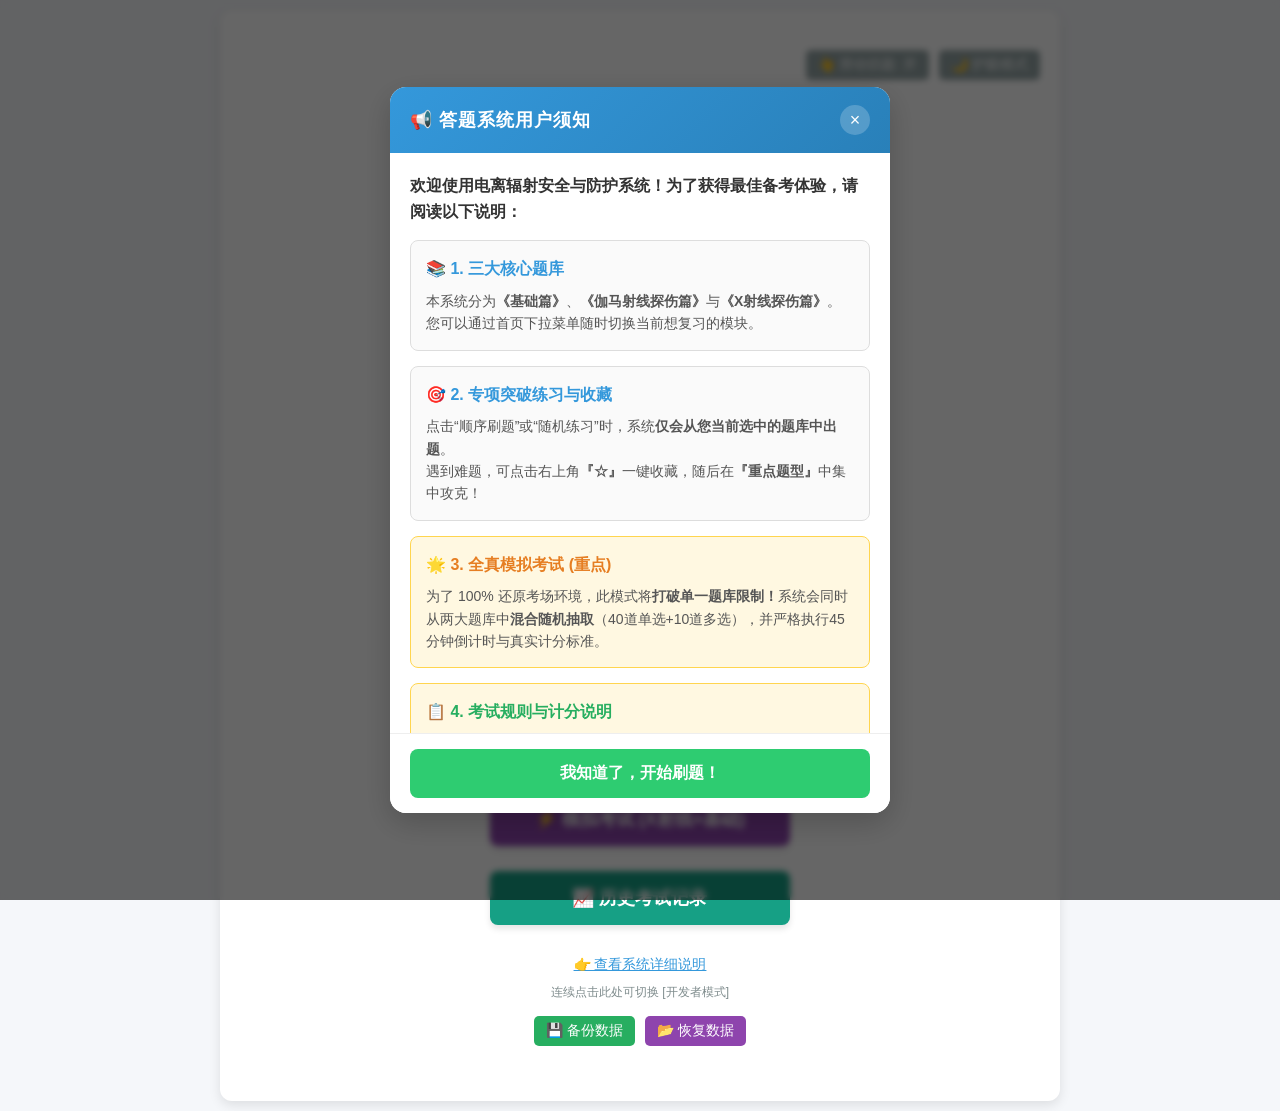
==== commit c2b1ada5: "feat: 完善仓库代码 Co-authored-by: traeagent <traeagent@users.noreply.github.com>" ====
--- a/index.html
+++ b/index.html
@@ -8,7 +8,6 @@
     <link rel="apple-touch-icon" href="images/image1.jpg">
     <title>电离辐射安全与防护 终极系统</title>
     <style>
-        /* ================= 基础变量与模式 ================= */
         :root {
             --bg-color: #f5f7fa; --card-bg: #fff; --text-color: #333;
             --border-color: #eee; --opt-bg: #fafafa; --opt-border: #ddd;
@@ -24,15 +23,14 @@
         body { background-color: var(--bg-color); color: var(--text-color); font-family: -apple-system, BlinkMacSystemFont, "Segoe UI", Roboto, Helvetica, Arial, sans-serif; margin: 0; padding: 10px; transition: background-color 0.3s; }
         .container { max-width: 800px; margin: 0 auto; background: var(--card-bg); border-radius: 12px; padding: 20px; box-shadow: 0 4px 12px rgba(0,0,0,0.1); transition: background-color 0.3s; }
         
-        /* ================= 主页菜单 ================= */
         #home-menu { text-align: center; padding: 20px 0; }
         .menu-title { font-size: 24px; margin-bottom: 10px; font-weight: bold; color: #3498db; }
         .bank-selector { margin: 20px auto; padding: 10px; border-radius: 8px; border: 2px solid #3498db; background: var(--card-bg); color: var(--text-color); font-size: 16px; width: 80%; max-width: 300px; outline: none; font-weight: bold; cursor: pointer;}
         .stats-text { font-size: 14px; color: #7f8c8d; margin-bottom: 20px; line-height: 1.5; }
-        .menu-btn { display: block; width: 80%; max-width: 300px; margin: 15px auto; padding: 15px; border-radius: 8px; border: none; font-size: 18px; cursor: pointer; color: white; box-shadow: 0 4px 6px rgba(0,0,0,0.1); }
-        .btn-seq { background: #3498db; } .btn-rand { background: #9b59b6; } .btn-exam { background: #e67e22; } .btn-wrong { background: #e74c3c; } .btn-record { background: #16a085; } .btn-fav { background: #f39c12; }
-
-        /* ================= 答题区 ================= */
+        .menu-btn { display: block; width: 80%; max-width: 300px; margin: 15px auto; padding: 15px; border-radius: 8px; border: none; font-size: 18px; cursor: pointer; color: white; box-shadow: 0 4px 6px rgba(0,0,0,0.1); font-weight: bold;}
+        .btn-seq { background: #3498db; } .btn-rand { background: #9b59b6; } .btn-wrong { background: #e74c3c; } .btn-record { background: #16a085; } .btn-fav { background: #f39c12; }
+        .btn-exam-gamma { background: #d35400; } .btn-exam-xray { background: #8e44ad; }
+
         .header { display: flex; justify-content: space-between; align-items: center; border-bottom: 1px solid var(--border-color); padding-bottom: 10px; margin-bottom: 20px; font-size: 14px; }
         .timer { font-weight: bold; color: #e74c3c; font-size: 16px; }
         .nav-btn { background: #95a5a6; color: white; border: none; padding: 6px 12px; border-radius: 5px; cursor: pointer; font-size: 14px; }
@@ -59,7 +57,6 @@
         .action-btn.secondary { background: #3498db; }
         .action-btn:disabled { opacity: 0.5; cursor: not-allowed; }
 
-        /* ================= 答题卡抽屉 ================= */
         .sheet-overlay { display: none; position: fixed; top: 0; left: 0; width: 100%; height: 100%; background: rgba(0,0,0,0.5); z-index: 999; }
         .sheet-content { position: absolute; bottom: 0; left: 0; width: 100%; background: var(--sheet-bg); border-radius: 16px 16px 0 0; padding: 20px; box-sizing: border-box; max-height: 80vh; overflow-y: auto; color: var(--text-color); transition: background-color 0.3s; }
         .sheet-header { display: flex; justify-content: space-between; align-items: center; border-bottom: 1px solid var(--border-color); padding-bottom: 10px; margin-bottom: 15px; font-weight: bold; font-size: 18px;}
@@ -72,7 +69,6 @@
         .close-sheet-btn { background: #95a5a6; color: white; border: none; padding: 6px 12px; border-radius: 4px; cursor: pointer; }
         .dev-badge { background: #f1c40f; color: #333; padding: 2px 6px; border-radius: 4px; font-size: 12px; margin-left: 10px; vertical-align: middle; }
 
-        /* ================= 考试记录与回放 ================= */
         .record-item { background: var(--opt-bg); border: 1px solid var(--border-color); padding: 15px; margin-bottom: 12px; border-radius: 8px; cursor: pointer; display: flex; justify-content: space-between; align-items: center; transition: 0.2s;}
         .record-item:hover { border-color: #3498db; box-shadow: 0 2px 8px rgba(0,0,0,0.05); }
         .record-info { display: flex; flex-direction: column; gap: 5px; }
@@ -94,7 +90,6 @@
         body.dark-mode .review-opt.missed-correct { border: 2px dashed #2ecc71; }
         .review-icon { font-weight: bold; margin-right: 10px; font-size: 16px; }
 
-        /* ================= 新手引导弹窗 ================= */
         .modal-overlay { display: none; position: fixed; top: 0; left: 0; width: 100%; height: 100%; background: rgba(0, 0, 0, 0.6); backdrop-filter: blur(3px); z-index: 1000; justify-content: center; align-items: center; opacity: 0; transition: opacity 0.3s ease; }
         .modal-overlay.show { display: flex; opacity: 1; }
         .modal-content { background: var(--card-bg); width: 90%; max-width: 500px; border-radius: 16px; box-shadow: 0 10px 30px rgba(0,0,0,0.2); transform: translateY(20px); transition: transform 0.3s; overflow: hidden; display: flex; flex-direction: column; }
@@ -114,11 +109,9 @@
         .modal-btn { width: 100%; background: #2ecc71; color: white; border: none; padding: 14px; border-radius: 8px; font-size: 16px; font-weight: bold; cursor: pointer; transition: 0.2s; }
         .modal-btn:hover { background: #27ae60; transform: translateY(-2px); }
 
-        /* ================= 进度条 ================= */
         .progress-bar-container { width: 100%; height: 6px; background: var(--border-color); border-radius: 3px; margin-bottom: 15px; overflow: hidden; }
         .progress-bar-fill { height: 100%; background: linear-gradient(90deg, #3498db, #2ecc71); border-radius: 3px; transition: width 0.3s ease; }
         
-        /* ================= 统计面板 ================= */
         .stats-panel { display: grid; grid-template-columns: repeat(4, 1fr); gap: 10px; margin: 20px 0; }
         .stat-item { background: var(--opt-bg); border: 1px solid var(--border-color); border-radius: 8px; padding: 12px; text-align: center; }
         .stat-value { font-size: 24px; font-weight: bold; color: #3498db; }
@@ -126,17 +119,14 @@
         .stat-item.correct .stat-value { color: #2ecc71; }
         .stat-item.wrong .stat-value { color: #e74c3c; }
         
-        /* ================= 快捷键提示 ================= */
         .shortcut-hint { position: fixed; bottom: 20px; right: 20px; background: var(--card-bg); border: 1px solid var(--border-color); border-radius: 8px; padding: 10px 15px; font-size: 12px; color: #7f8c8d; box-shadow: 0 4px 12px rgba(0,0,0,0.1); z-index: 100; opacity: 0.8; transition: opacity 0.3s; }
         .shortcut-hint:hover { opacity: 1; }
         .shortcut-hint kbd { background: var(--opt-bg); border: 1px solid var(--opt-border); border-radius: 3px; padding: 2px 6px; font-family: monospace; margin: 0 2px; }
         
-        /* ================= 图片加载状态 ================= */
         .question-img.loading { background: linear-gradient(90deg, #e0e0e0 25%, #f0f0f0 50%, #e0e0e0 75%); background-size: 200% 100%; animation: loading 1.5s infinite; }
         body.dark-mode .question-img.loading { background: linear-gradient(90deg, #333 25%, #444 50%, #333 75%); background-size: 200% 100%; }
         @keyframes loading { 0% { background-position: 200% 0; } 100% { background-position: -200% 0; } }
         
-        /* ================= 批量管理弹窗 ================= */
         .batch-modal { display: none; position: fixed; top: 0; left: 0; width: 100%; height: 100%; background: rgba(0,0,0,0.5); z-index: 1001; justify-content: center; align-items: center; opacity: 0; transition: opacity 0.3s ease; }
         .batch-modal.show { display: flex; opacity: 1; }
         .batch-content { background: var(--card-bg); border-radius: 12px; padding: 20px; width: 90%; max-width: 400px; transform: translateY(20px); transition: transform 0.3s ease; }
@@ -159,9 +149,11 @@
         <div class="menu-title">☢️ 辐射安全与防护 终极版</div>
         
         <select class="bank-selector" id="bank-selector" onchange="changeBank()">
-            <option value="bank1">📚 第一部分：基础篇 (204题)</option>
-            <option value="bank2">📚 第二部分：探伤篇 (530题)</option>
+            <option value="bank1">📚 第一部分：基础篇</option>
+            <option value="bank2">☢️ 第二部分：伽马射线探伤篇</option>
+            <option value="bank3">⚡ 第三部分：X射线探伤篇</option>
         </select>
+        <div id="bank-counts" style="font-size: 12px; color: #7f8c8d; margin-bottom: 15px;"></div>
 
         <div class="stats-text" id="home-stats">当前错题本有 0 道题待攻克<br>重点收藏夹有 0 道题</div>
         
@@ -178,9 +170,13 @@
         <button class="menu-btn btn-rand" onclick="startMode('random')">随机练习</button>
         <button class="menu-btn btn-wrong" onclick="startMode('wrong')">错题回顾</button>
         <button class="menu-btn btn-fav" onclick="startMode('favorite')">⭐ 重点题型 (收藏)</button>
-        <button class="menu-btn btn-exam" onclick="startMode('exam')">全真模拟考试 (45分钟)</button>
-        <button class="menu-btn btn-record" onclick="showRecordsArea()">📈 考试记录</button>
         <button class="menu-btn" onclick="addToHomeScreen()" id="btn-install" style="background: #34495e; display: none;">📱 添加到主屏幕</button>
+        
+        <div style="border-top: 1px dashed var(--border-color); margin: 25px 0; padding-top: 15px; font-size: 14px; color: #7f8c8d; font-weight: bold;">[ 考前冲刺 · 混合组卷 ]</div>
+        <button class="menu-btn btn-exam-gamma" onclick="startMode('exam_gamma')">☢️ 模拟考试 (伽马+基础)</button>
+        <button class="menu-btn btn-exam-xray" onclick="startMode('exam_xray')">⚡ 模拟考试 (X射线+基础)</button>
+        
+        <button class="menu-btn btn-record" onclick="showRecordsArea()" style="margin-top: 25px;">📈 历史考试记录</button>
         
         <div style="margin-top: 30px; margin-bottom: 10px;">
             <span style="color:#3498db; cursor:pointer; font-size:14px; text-decoration:underline; padding: 10px;" onclick="showNotice()">👉 查看系统详细说明</span>
@@ -266,8 +262,8 @@
         <div class="modal-body">
             <p style="margin-top: 0; font-weight: bold;">欢迎使用电离辐射安全与防护系统！为了获得最佳备考体验，请阅读以下说明：</p>
             <div class="notice-section">
-                <h4>📚 1. 两大核心题库</h4>
-                <p>本系统分为<strong>《基础篇》</strong>与<strong>《探伤篇》</strong>。您可以通过首页下拉菜单随时切换当前想复习的模块。</p>
+                <h4>📚 1. 三大核心题库</h4>
+                <p>本系统分为<strong>《基础篇》</strong>、<strong>《伽马射线探伤篇》</strong>与<strong>《X射线探伤篇》</strong>。您可以通过首页下拉菜单随时切换当前想复习的模块。</p>
             </div>
             <div class="notice-section">
                 <h4>🎯 2. 专项突破练习与收藏</h4>
@@ -308,24 +304,17 @@
 <script src="data.js"></script>
 
 <script>
-    // ================= 【核心修补1：给每道题打上全局专属钢印，彻底杜绝考试串题Bug】 =================
     if (typeof bank1 !== 'undefined') { bank1.forEach(q => q._bank = 'bank1'); } 
-    else if (typeof questionBank !== 'undefined') { window.bank1 = questionBank; bank1.forEach(q => q._bank = 'bank1'); }
-    
-    if (typeof bank2 !== 'undefined') { bank2.forEach(q => q._bank = 'bank2'); } 
-    else { window.bank2 = []; }
-
-    // 生成独一无二的 UID (题库标识 + 题号)，例如：bank1_15
+    if (typeof bank2 !== 'undefined') { bank2.forEach(q => q._bank = 'bank2'); }
+    if (typeof bank3 !== 'undefined') { bank3.forEach(q => q._bank = 'bank3'); }
+
     function getUid(q) {
         return (q._bank || 'bank1') + '_' + q.id;
     }
 
-    function getQuestionById(id) {
-        let q = undefined;
-        if (typeof bank1 !== 'undefined') q = bank1.find(x => x.id === id);
-        if (q) return q;
-        if (typeof bank2 !== 'undefined') q = bank2.find(x => x.id === id);
-        return q;
+    function getQuestionById(id, bank) {
+        let b = bank === 'bank1' ? bank1 : bank === 'bank2' ? bank2 : bank3;
+        return b && b.find(x => x.id === id);
     }
 
     let activeBankKey = 'bank1';
@@ -334,7 +323,6 @@
     let currentList = []; 
     let currentIndex = 0;
     
-    // 【系统级更换】：所有用户答题的缓存字典，全部升级为采用 UID 作为索引
     let userAnswers = {}; 
     let questionStatus = {}; 
     let wrongBook = [];
@@ -350,7 +338,6 @@
     const SCORE_MULTIPLE_FULL = 4;
     const SCORE_MULTIPLE_PARTIAL = 1;
 
-    // ================= 初始化设置 =================
     let isDarkMode = localStorage.getItem('radiation_dark_mode') === 'true';
     if(isDarkMode) document.body.classList.add('dark-mode');
     document.getElementById('dark-btn').innerText = isDarkMode ? "☀️ 日间模式" : "🌙 护眼模式";
@@ -360,6 +347,7 @@
 
     window.addEventListener('DOMContentLoaded', () => {
         if (localStorage.getItem('radiation_notice_read') !== 'true') { setTimeout(showNotice, 500); }
+        updateCheckInDisplay();
     });
 
     window.onload = function() { 
@@ -368,7 +356,6 @@
         changeBank(); 
     };
 
-    // ================= 功能开关 =================
     function toggleDarkMode() {
         isDarkMode = !isDarkMode;
         document.body.classList.toggle('dark-mode', isDarkMode);
@@ -392,21 +379,29 @@
         localStorage.setItem('radiation_notice_read', 'true');
     }
 
-    // ================= 题库与主页 =================
     function changeBank() {
         activeBankKey = document.getElementById('bank-selector').value;
         localStorage.setItem('radiation_last_bank', activeBankKey); 
-        questionBank = (activeBankKey === 'bank1') ? bank1 : bank2;
-        
+        
+        if (activeBankKey === 'bank1') questionBank = bank1;
+        else if (activeBankKey === 'bank2') questionBank = bank2;
+        else if (activeBankKey === 'bank3') questionBank = bank3;
+        
+        let bank1Count = typeof bank1 !== 'undefined' ? bank1.length : 0;
+        let bank2Count = typeof bank2 !== 'undefined' ? bank2.length : 0;
+        let bank3Count = typeof bank3 !== 'undefined' ? bank3.length : 0;
+        document.getElementById('bank-counts').innerHTML = 
+            `📊 题目数量：基础篇 ${bank1Count}题 | 伽马探伤 ${bank2Count}题 | X射线探伤 ${bank3Count}题`;
+
         let savedWrong = localStorage.getItem(`radiation_wrong_${activeBankKey}`);
         let parsedWrong = [];
-        try { parsedWrong = savedWrong ? JSON.parse(savedWrong) : []; } catch (e) { console.warn('错题本数据解析失败，已重置:', e); }
+        try { parsedWrong = savedWrong ? JSON.parse(savedWrong) : []; } catch (e) { console.warn('错题本数据解析失败:', e); }
         wrongBook = parsedWrong.filter(id => questionBank.some(q => q.id === id));
         if (parsedWrong.length !== wrongBook.length) { saveWrongBook(); }
 
         let savedFav = localStorage.getItem(`radiation_fav_${activeBankKey}`);
         let parsedFav = [];
-        try { parsedFav = savedFav ? JSON.parse(savedFav) : []; } catch (e) { console.warn('收藏夹数据解析失败，已重置:', e); }
+        try { parsedFav = savedFav ? JSON.parse(savedFav) : []; } catch (e) { console.warn('收藏夹数据解析失败:', e); }
         favoriteBook = parsedFav.filter(id => questionBank.some(q => q.id === id));
         if (parsedFav.length !== favoriteBook.length) { saveFavoriteBook(); }
         
@@ -418,7 +413,8 @@
     function saveFavoriteBook() { localStorage.setItem(`radiation_fav_${activeBankKey}`, JSON.stringify(favoriteBook)); }
     
     function updateHomeStats() { 
-        document.getElementById('home-stats').innerHTML = `当前【${activeBankKey==='bank1'?'基础篇':'探伤篇'}】错题本有 ${wrongBook.length} 道待攻克<br>重点收藏夹有 <span style="color:#f39c12;font-weight:bold;">${favoriteBook.length}</span> 道题`;
+        let bankName = activeBankKey === 'bank1' ? '基础篇' : activeBankKey === 'bank2' ? '伽马探伤篇' : 'X射线探伤篇';
+        document.getElementById('home-stats').innerHTML = `当前【${bankName}】错题本有 ${wrongBook.length} 道待攻克<br>重点收藏夹有 <span style="color:#f39c12;font-weight:bold;">${favoriteBook.length}</span> 道题`;
         
         document.getElementById('batch-wrong-btn').style.display = wrongBook.length > 0 ? 'block' : 'none';
         document.getElementById('batch-fav-btn').style.display = favoriteBook.length > 0 ? 'block' : 'none';
@@ -456,7 +452,7 @@
 
     function goHome() {
         if(document.getElementById('quiz-area').style.display === 'block' && Object.keys(userAnswers).length > 0) {
-            if (currentMode === 'exam') {
+            if (currentMode.startsWith('exam')) {
                 if(!confirm("⚠️ 考试正在进行中！\n返回主页将丢失本次考试全部进度，确定离开吗？")) return;
             } else {
                 if(!confirm("确认返回主页？\n\n💡 放心，您的练习进度已自动保存，下次进入该模式可直接继续。")) return;
@@ -477,7 +473,6 @@
         }
     }
 
-    // ================= 手势滑动逻辑 =================
     let touchstartX = 0; let touchstartY = 0;
     let touchendX = 0; let touchendY = 0;
     const quizArea = document.getElementById('quiz-area');
@@ -486,7 +481,6 @@
         touchstartX = e.changedTouches[0].screenX; touchstartY = e.changedTouches[0].screenY;
     }, {passive: true});
 
-    // ================= 键盘快捷键 =================
     document.addEventListener('keydown', (e) => {
         if (document.getElementById('quiz-area').style.display !== 'block') return;
         if (document.getElementById('sheet-overlay').style.display === 'block') return;
@@ -502,13 +496,13 @@
             prevQuestion();
         } else if (e.key === 'ArrowRight') {
             e.preventDefault();
-            if (currentMode === 'exam' && currentIndex === currentList.length - 1) {
+            if (currentMode.startsWith('exam') && currentIndex === currentList.length - 1) {
                 openSheet();
             } else {
                 nextQuestion();
             }
         } else if (['a', 'A', 'b', 'B', 'c', 'C', 'd', 'D', 'e', 'E'].includes(e.key)) {
-            if (currentMode === 'exam' || !isEvaluated) {
+            if (currentMode.startsWith('exam') || !isEvaluated) {
                 e.preventDefault();
                 let key = e.key.toUpperCase();
                 if (q.options && q.options[key]) {
@@ -516,7 +510,7 @@
                 }
             }
         } else if (e.key === ' ' || e.key === 'Enter') {
-            if (currentMode !== 'exam' && !isEvaluated) {
+            if (!currentMode.startsWith('exam') && !isEvaluated) {
                 e.preventDefault();
                 submitAnswer();
             }
@@ -535,7 +529,6 @@
         }
     }, {passive: true});
 
-    // ================= 答题核心逻辑（含自动存档） =================
     function shuffleArray(array) {
         let arr = [...array];
         for (let i = arr.length - 1; i > 0; i--) {
@@ -546,58 +539,79 @@
     }
 
     function saveProgress() {
-        if (currentMode === 'exam' || !currentMode) return; 
+        if (currentMode.startsWith('exam') || !currentMode) return; 
         let elapsed = Math.floor((Date.now() - startTime) / 1000);
         let saveObj = {
             currentIndex: currentIndex,
-            userAnswers: userAnswers,  // 里面现在存的全是绝对不会串台的 UID
+            userAnswers: userAnswers,
             questionStatus: questionStatus,
-            listIds: currentList.map(q => q.id), // 单库模式下保存纯ID足够
+            listIds: currentList.map(q => q.id),
             elapsedTime: elapsed
         };
         localStorage.setItem(`radiation_save_${activeBankKey}_${currentMode}`, JSON.stringify(saveObj));
     }
 
     function startMode(mode) {
+        if (mode.startsWith('exam')) {
+            currentMode = mode; currentIndex = 0; userAnswers = {}; questionStatus = {};
+            
+            let singles = []; let multiples = [];
+            if (typeof bank1 !== 'undefined') {
+                singles = singles.concat(bank1.filter(q => q.type === 'single'));
+                multiples = multiples.concat(bank1.filter(q => q.type === 'multiple'));
+            }
+            
+            if (mode === 'exam_gamma') {
+                if (typeof bank2 !== 'undefined') {
+                    singles = singles.concat(bank2.filter(q => q.type === 'single'));
+                    multiples = multiples.concat(bank2.filter(q => q.type === 'multiple'));
+                }
+            } else if (mode === 'exam_xray') {
+                if (typeof bank3 !== 'undefined') {
+                    singles = singles.concat(bank3.filter(q => q.type === 'single'));
+                    multiples = multiples.concat(bank3.filter(q => q.type === 'multiple'));
+                }
+            }
+            
+            currentList = [...shuffleArray(singles).slice(0, 40), ...shuffleArray(multiples).slice(0, 10)];
+            
+            hideAllAreas();
+            document.getElementById('quiz-area').style.display = 'block';
+            document.getElementById('shortcut-hint').style.display = 'block';
+            startTimer(false); renderQuestion();
+            return;
+        }
+        
         if (!questionBank || questionBank.length === 0) { alert("⚠️ 该题库尚未导入题目！"); return; }
         
-        if (mode !== 'exam') {
-            let saveKey = `radiation_save_${activeBankKey}_${mode}`;
-            let savedData = localStorage.getItem(saveKey);
-            if (savedData) {
-                let selBox = document.getElementById('bank-selector');
-                let bankNameText = selBox.options[selBox.selectedIndex].text;
-                let modeName = mode === 'sequential' ? '顺序刷题' : mode === 'random' ? '随机练习' : mode === 'favorite' ? '重点题型' : '错题回顾';
+        let saveKey = `radiation_save_${activeBankKey}_${mode}`;
+        let savedData = localStorage.getItem(saveKey);
+        if (savedData) {
+            let selBox = document.getElementById('bank-selector');
+            let bankNameText = selBox.options[selBox.selectedIndex].text;
+            let modeName = mode === 'sequential' ? '顺序刷题' : mode === 'random' ? '随机练习' : mode === 'favorite' ? '重点题型' : '错题回顾';
+            
+            if (confirm(`发现您上次在【${bankNameText} - ${modeName}】有未完成的进度！\n\n👉 点击【确定】继续上次练习\n👉 点击【取消】重新开始`)) {
+                let parsed = null;
+                try { parsed = JSON.parse(savedData); } catch (e) { console.warn('进度数据解析失败:', e); localStorage.removeItem(saveKey); parsed = null; }
+                if (!parsed) { localStorage.removeItem(saveKey); } else {
+                currentMode = mode;
+                currentIndex = parsed.currentIndex;
+                userAnswers = parsed.userAnswers || {};
+                questionStatus = parsed.questionStatus || {};
+                currentList = parsed.listIds.map(id => questionBank.find(q => q.id === id)).filter(q => q !== undefined);
                 
-                if (confirm(`发现您上次在【${bankNameText} - ${modeName}】有未完成的进度！\n\n👉 点击【确定】继续上次练习\n👉 点击【取消】重新开始`)) {
-                    let parsed = null;
-                    try { parsed = JSON.parse(savedData); } catch (e) { console.warn('进度数据解析失败，将重新开始:', e); localStorage.removeItem(saveKey); parsed = null; }
-                    if (!parsed) { localStorage.removeItem(saveKey); } else {
-                    currentMode = mode;
-                    currentIndex = parsed.currentIndex;
-                    userAnswers = parsed.userAnswers || {};
-                    questionStatus = parsed.questionStatus || {};
-                    currentList = parsed.listIds.map(id => questionBank.find(q => q.id === id)).filter(q => q !== undefined);
-                    
-                    hideAllAreas(); document.getElementById('quiz-area').style.display = 'block';
-                    clearInterval(timerInterval); startTime = Date.now() - (parsed.elapsedTime * 1000); startTimer(true); 
-                    renderQuestion(); return; }
-                } else { localStorage.removeItem(saveKey); }
-            }
+                hideAllAreas(); document.getElementById('quiz-area').style.display = 'block';
+                clearInterval(timerInterval); startTime = Date.now() - (parsed.elapsedTime * 1000); startTimer(true); 
+                renderQuestion(); return; }
+            } else { localStorage.removeItem(saveKey); }
         }
 
         currentMode = mode; currentIndex = 0; userAnswers = {}; questionStatus = {};
 
         if (mode === 'sequential') { currentList = [...questionBank]; } 
         else if (mode === 'random') { currentList = shuffleArray(questionBank); } 
-        else if (mode === 'exam') {
-            let allQuestions = [];
-            if (typeof bank1 !== 'undefined') allQuestions = allQuestions.concat(bank1);
-            if (typeof bank2 !== 'undefined') allQuestions = allQuestions.concat(bank2);
-            let singles = shuffleArray(allQuestions.filter(q => q.type === 'single'));
-            let multiples = shuffleArray(allQuestions.filter(q => q.type === 'multiple'));
-            currentList = [...singles.slice(0, 40), ...multiples.slice(0, 10)];
-        } else if (mode === 'wrong') {
+        else if (mode === 'wrong') {
             currentList = questionBank.filter(q => wrongBook.includes(q.id));
             if(currentList.length === 0) { alert("🎉 太棒了，当前题库错题本已清空！快去刷题吧！"); return; }
         } 
@@ -621,7 +635,7 @@
             let elapsed = Math.floor((Date.now() - startTime) / 1000);
             let timerEl = document.getElementById('timer');
             
-            if (currentMode === 'exam') {
+            if (currentMode.startsWith('exam')) {
                 let remaining = EXAM_TIME_LIMIT - elapsed;
                 if (remaining <= 0) {
                     clearInterval(timerInterval); timerEl.innerText = `⏱️ 00:00`;
@@ -662,7 +676,7 @@
         document.getElementById('progress-bar').style.width = progressPercent + '%';
         
         let typeText = q.type === 'multiple' ? "【多选题】" : "【单选题】";
-        let scoreTag = currentMode === 'exam' ? (q.type === 'multiple' ? " (4分)" : " (2分)") : "";
+        let scoreTag = currentMode.startsWith('exam') ? (q.type === 'multiple' ? " (4分)" : " (2分)") : "";
         let devTag = devMode ? `<span class="dev-badge">答案: ${q.correctAnswer}</span>` : "";
         document.getElementById('q-title').innerHTML = `${currentIndex + 1}. ${typeText}${scoreTag} ${q.question} ${devTag}`;
         
@@ -680,7 +694,7 @@
             let opt = q.options[key]; let isSelected = selected.includes(key); let classNames = 'option-btn';
             if (isSelected) classNames += ' selected';
             
-            if (isEvaluated && currentMode !== 'exam') {
+            if (isEvaluated && !currentMode.startsWith('exam')) {
                 if (q.type === 'single') {
                     if (key === q.correctAnswer) classNames += ' correct';
                     else if (isSelected) classNames += ' wrong';
@@ -690,7 +704,7 @@
                 }
             }
 
-            let clickEvent = (isEvaluated && currentMode !== 'exam') ? '' : `onclick="toggleOption('${key}')"`;
+            let clickEvent = (isEvaluated && !currentMode.startsWith('exam')) ? '' : `onclick="toggleOption('${key}')"`;
             if (q.isOptionImage) {
                 let textPart = `${key}.`; let imgPart = '';
                 if (typeof opt === 'object') {
@@ -711,7 +725,7 @@
         prevBtn.style.visibility = currentIndex > 0 ? "visible" : "hidden";
         nextBtn.style.display = "block";
 
-        if (currentMode === 'exam') {
+        if (currentMode.startsWith('exam')) {
             noteArea.style.display = "none"; submitBtn.style.display = "none"; autoJumpTip.style.display = "none";
             favBtn.style.display = "none"; 
             nextBtn.innerText = (currentIndex === currentList.length - 1) ? "打开答题卡交卷" : "下一题";
@@ -758,7 +772,6 @@
         renderQuestion(); saveProgress(); 
     }
 
-    // 【核心修补2：加入智能空格过滤，再也不会因为题库多输入了一个空格而判错了】
     function checkIsCorrect(q, selected) {
         if (!selected || selected.length === 0) return false;
         if (q.type === 'single') return selected[0].trim() === String(q.correctAnswer).trim();
@@ -781,11 +794,12 @@
         let isCorrect = checkIsCorrect(q, selected); 
         questionStatus[uid] = isCorrect ? 'correct' : 'wrong';
         
-        if (currentMode !== 'exam') {
+        if (!currentMode.startsWith('exam')) {
             recordStats(isCorrect);
         }
         
-        if (!isCorrect) { playSound('wrong');
+        if (!isCorrect) { 
+            playSound('wrong');
             if (!wrongBook.includes(q.id)) { 
                 wrongBook.push(q.id); 
                 saveWrongBook(); 
@@ -807,7 +821,7 @@
 
     function prevQuestion() { if (currentIndex > 0) { currentIndex--; renderQuestion(); saveProgress(); } }
     function nextQuestion() {
-        if (currentMode === 'exam' && currentIndex === currentList.length - 1) { openSheet(); return; }
+        if (currentMode.startsWith('exam') && currentIndex === currentList.length - 1) { openSheet(); return; }
         if (currentIndex < currentList.length - 1) { currentIndex++; renderQuestion(); saveProgress(); } 
         else { alert(`恭喜！已完成所有题目。`); }
     }
@@ -817,7 +831,7 @@
         currentList.forEach((q, idx) => {
             let uid = getUid(q);
             let statusClass = ''; let selected = userAnswers[uid] || [];
-            if (currentMode === 'exam') { if (selected.length > 0) { statusClass = 'answered'; answeredCount++; }
+            if (currentMode.startsWith('exam')) { if (selected.length > 0) { statusClass = 'answered'; answeredCount++; }
             } else {
                 if (questionStatus[uid] === 'correct') statusClass = 'correct'; else if (questionStatus[uid] === 'wrong') statusClass = 'wrong'; else if (selected.length > 0) statusClass = 'answered';
             }
@@ -826,7 +840,7 @@
         });
         document.getElementById('sheet-grid').innerHTML = html; document.getElementById('sheet-overlay').style.display = 'block';
         let forceBtn = document.getElementById('force-submit-btn');
-        if (currentMode === 'exam') { forceBtn.style.display = 'block'; forceBtn.innerText = `直接交卷 (${answeredCount}/${currentList.length})`; } else { forceBtn.style.display = 'none'; }
+        if (currentMode.startsWith('exam')) { forceBtn.style.display = 'block'; forceBtn.innerText = `直接交卷 (${answeredCount}/${currentList.length})`; } else { forceBtn.style.display = 'none'; }
     }
 
     function closeSheet(force = false) { 
@@ -842,7 +856,7 @@
 
         clearInterval(timerInterval);
         let elapsed = Math.floor((Date.now() - startTime) / 1000);
-        if (currentMode === 'exam' && elapsed > EXAM_TIME_LIMIT) { elapsed = EXAM_TIME_LIMIT; }
+        if (currentMode.startsWith('exam') && elapsed > EXAM_TIME_LIMIT) { elapsed = EXAM_TIME_LIMIT; }
         let timeSpentText = `${Math.floor(elapsed / 60)}分${elapsed % 60}秒`;
 
         let score = 0;
@@ -887,7 +901,8 @@
         let record = {
             id: Date.now(), date: new Date().toLocaleString(), score: score, timeSpent: timeSpentText, passStatus: passStatus,
             qList: currentList.map(q => ({id: q.id, bank: q._bank})),
-            userAnswers: JSON.parse(JSON.stringify(userAnswers))
+            userAnswers: JSON.parse(JSON.stringify(userAnswers)),
+            examType: currentMode
         };
         let examRecords = [];
         try { examRecords = JSON.parse(localStorage.getItem('radiation_exam_records') || '[]'); } catch (e) { examRecords = []; }
@@ -898,7 +913,6 @@
         closeSheet(true); userAnswers = {}; questionStatus = {}; goHome();
     }
 
-    // ================= 考试记录与复盘模块 =================
     function showRecordsArea() {
         hideAllAreas();
         document.getElementById('records-area').style.display = 'block';
@@ -910,10 +924,11 @@
         } else {
             records.forEach(r => {
                 let badgeClass = r.passStatus === '合格' ? 'badge-pass' : 'badge-fail';
+                let examTypeText = r.examType === 'exam_gamma' ? '伽马+基础' : r.examType === 'exam_xray' ? 'X射线+基础' : '混合组卷';
                 html += `
                     <div class="record-item" onclick="viewRecordDetail(${r.id})">
                         <div class="record-info">
-                            <div style="font-weight:bold; font-size:15px;">全真模拟考试</div>
+                            <div style="font-weight:bold; font-size:15px;">${examTypeText}模拟考试</div>
                             <div class="record-time">⏱️ ${r.timeSpent} | 📅 ${r.date}</div>
                         </div>
                         <div style="text-align:right;">
@@ -950,18 +965,11 @@
 
         let html = '';
         record.qList.forEach((qRef, index) => {
-            let q = undefined;
-            if (typeof qRef === 'object') {
-                let b = qRef.bank === 'bank1' ? bank1 : bank2;
-                q = b && b.find(x => x.id === qRef.id);
-            } else {
-                q = getQuestionById(qRef); 
-            }
-            if(!q) return; 
+            let q = getQuestionById(qRef.id, qRef.bank);
+            if(!q) return;
 
             let uid = getUid(q);
             let typeText = q.type === 'multiple' ? "【多选题】" : "【单选题】";
-            // 兼容读取：优先读 UID 防碰撞答案，读不到再去读以前的老记录
             let userAnswer = record.userAnswers[uid] || record.userAnswers[q.id] || [];
             
             html += `<div class="review-question">`;
@@ -972,7 +980,6 @@
                 let opt = q.options[key];
                 let isUserSelected = userAnswer.includes(key);
                 
-                // 智能空格过滤比对
                 let isCorrectOption = false;
                 if (q.type === 'single') {
                     isCorrectOption = (key.trim() === String(q.correctAnswer).trim());
@@ -1013,7 +1020,6 @@
         window.scrollTo(0, 0); 
     }
     
-    // ================= 批量管理功能 =================
     let batchMode = '';
     
     function showBatchModal(mode) {
@@ -1056,7 +1062,6 @@
         if (e.target.id === 'batch-modal') closeBatchModal();
     });
     
-    // ================= PWA 添加到主屏幕 =================
     let deferredPrompt = null;
     window.addEventListener('beforeinstallprompt', (e) => { e.preventDefault(); deferredPrompt = e; document.getElementById('btn-install').style.display = 'block'; });
     function addToHomeScreen() {
@@ -1076,7 +1081,6 @@
         }
     }
     
-    // ================= 数据备份与恢复 =================
     function exportData() {
         let data = {
             version: '1.0',
@@ -1088,9 +1092,12 @@
             bank1Fav: JSON.parse(localStorage.getItem('radiation_fav_bank1') || '[]'),
             bank2Wrong: JSON.parse(localStorage.getItem('radiation_wrong_bank2') || '[]'),
             bank2Fav: JSON.parse(localStorage.getItem('radiation_fav_bank2') || '[]'),
+            bank3Wrong: JSON.parse(localStorage.getItem('radiation_wrong_bank3') || '[]'),
+            bank3Fav: JSON.parse(localStorage.getItem('radiation_fav_bank3') || '[]'),
             stats: {
                 bank1: JSON.parse(localStorage.getItem('radiation_stats_bank1') || '{}'),
-                bank2: JSON.parse(localStorage.getItem('radiation_stats_bank2') || '{}')
+                bank2: JSON.parse(localStorage.getItem('radiation_stats_bank2') || '{}'),
+                bank3: JSON.parse(localStorage.getItem('radiation_stats_bank3') || '{}')
             },
             checkIn: JSON.parse(localStorage.getItem('radiation_checkin') || '{}')
         };
@@ -1128,9 +1135,12 @@
                 if (data.bank1Fav) localStorage.setItem('radiation_fav_bank1', JSON.stringify(data.bank1Fav));
                 if (data.bank2Wrong) localStorage.setItem('radiation_wrong_bank2', JSON.stringify(data.bank2Wrong));
                 if (data.bank2Fav) localStorage.setItem('radiation_fav_bank2', JSON.stringify(data.bank2Fav));
+                if (data.bank3Wrong) localStorage.setItem('radiation_wrong_bank3', JSON.stringify(data.bank3Wrong));
+                if (data.bank3Fav) localStorage.setItem('radiation_fav_bank3', JSON.stringify(data.bank3Fav));
                 if (data.stats) {
                     if (data.stats.bank1) localStorage.setItem('radiation_stats_bank1', JSON.stringify(data.stats.bank1));
                     if (data.stats.bank2) localStorage.setItem('radiation_stats_bank2', JSON.stringify(data.stats.bank2));
+                    if (data.stats.bank3) localStorage.setItem('radiation_stats_bank3', JSON.stringify(data.stats.bank3));
                 }
                 if (data.checkIn) localStorage.setItem('radiation_checkin', JSON.stringify(data.checkIn));
                 
@@ -1143,7 +1153,6 @@
         reader.readAsText(file);
     }
     
-    // ================= 声音反馈 =================
     let audioCtx = null;
     function playSound(type) {
         try {
@@ -1154,11 +1163,11 @@
             gain.connect(audioCtx.destination);
             
             if (type === 'correct') {
-                osc.frequency.value = 523.25; // C5
+                osc.frequency.value = 523.25;
                 gain.gain.setValueAtTime(0.3, audioCtx.currentTime);
                 osc.start();
-                setTimeout(() => { osc.frequency.value = 659.25; }, 100); // E5
-                setTimeout(() => { osc.frequency.value = 783.99; }, 200); // G5
+                setTimeout(() => { osc.frequency.value = 659.25; }, 100);
+                setTimeout(() => { osc.frequency.value = 783.99; }, 200);
                 setTimeout(() => { gain.gain.exponentialRampToValueAtTime(0.01, audioCtx.currentTime + 0.4); osc.stop(); }, 350);
             } else if (type === 'wrong') {
                 osc.frequency.value = 200;
@@ -1170,9 +1179,8 @@
         } catch (e) { console.warn('声音播放失败:', e); }
     }
     
-    // ================= 每日学习打卡 =================
     function getTodayKey() {
-        return new Date().toISOString().split('T')[0]; // YYYY-MM-DD
+        return new Date().toISOString().split('T')[0];
     }
     
     function checkIn() {
@@ -1200,11 +1208,6 @@
             btn.style.background = '#e67e22';
         }
     }
-    
-    // 初始化时更新打卡显示
-    window.addEventListener('DOMContentLoaded', () => {
-        updateCheckInDisplay();
-    });
 </script>
 </body>
 </html>
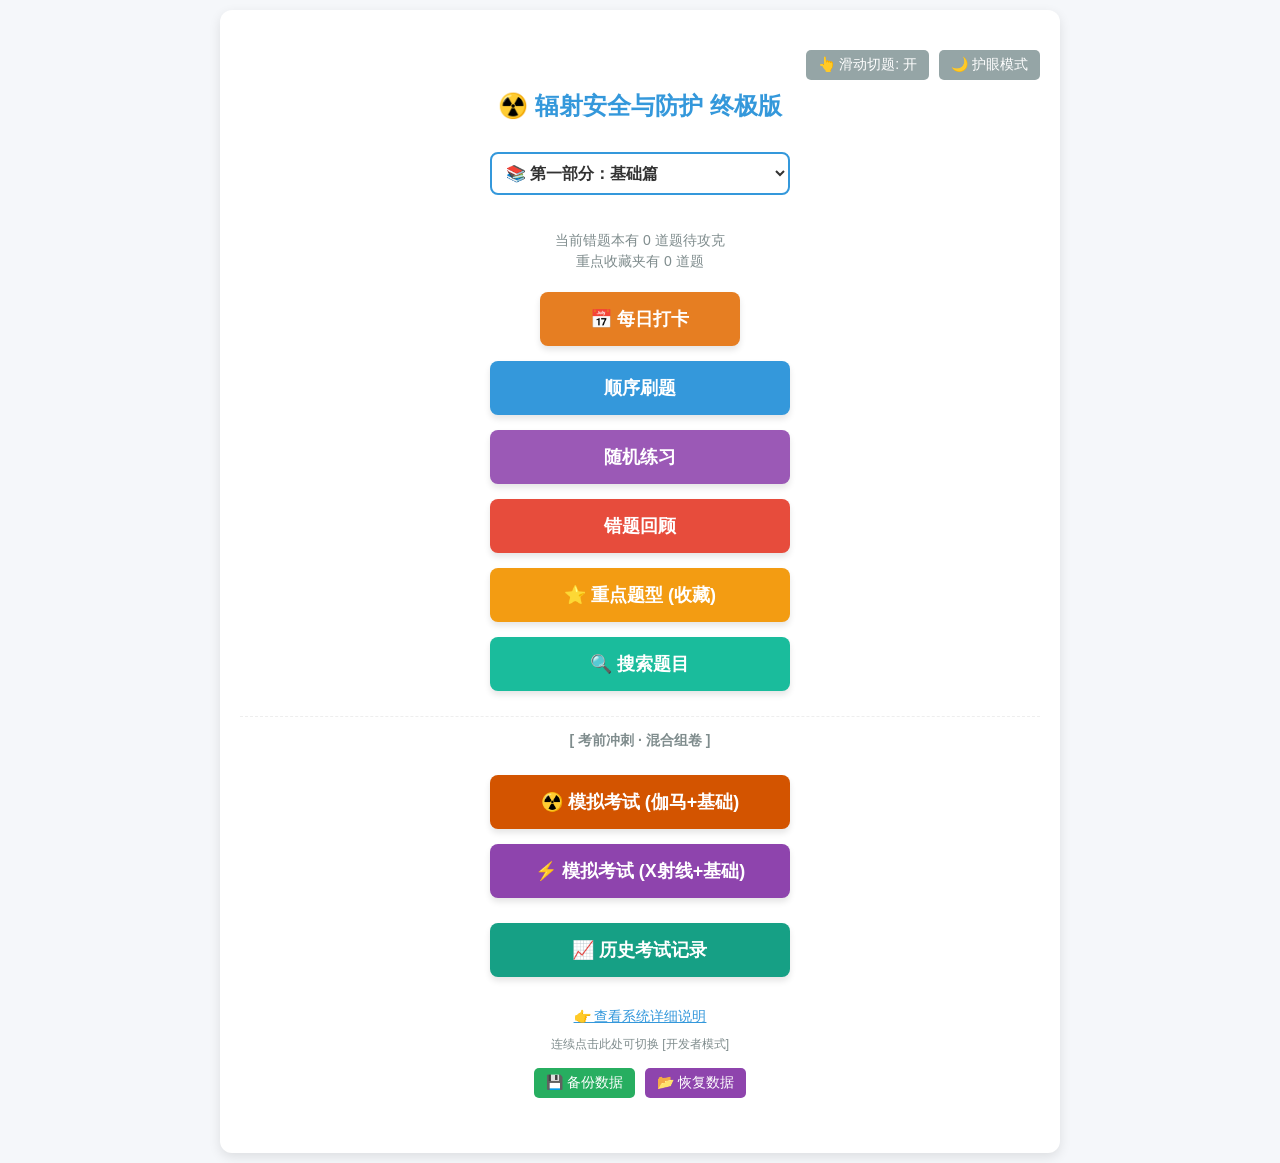
==== commit bdb94412: "feat: 添加题目搜索和笔记功能 ✨ 新功能： 1. 🔍 题目搜索    - 支持搜索题目内容和选项关键词    - 搜索结果高亮显示匹配词    - 显示题目所属题库和类型    - 点击搜索结果" ====
--- a/index.html
+++ b/index.html
@@ -136,6 +136,39 @@
         .batch-btn.danger { background: #e74c3c; color: white; }
         .batch-btn.secondary { background: #95a5a6; color: white; }
         .batch-btn:hover { opacity: 0.9; transform: translateY(-1px); }
+        
+        /* 搜索功能样式 */
+        .search-container { margin: 20px auto; padding: 0 10px; }
+        .search-input-wrapper { position: relative; display: flex; gap: 10px; }
+        .search-input { flex: 1; padding: 12px 15px; border: 2px solid #3498db; border-radius: 8px; font-size: 16px; background: var(--card-bg); color: var(--text-color); outline: none; }
+        .search-input:focus { border-color: #2980b9; box-shadow: 0 0 0 3px rgba(52, 152, 219, 0.1); }
+        .search-btn { background: #3498db; color: white; border: none; padding: 12px 20px; border-radius: 8px; cursor: pointer; font-weight: bold; font-size: 16px; }
+        .search-btn:hover { background: #2980b9; }
+        .search-results { margin-top: 20px; text-align: left; max-height: 60vh; overflow-y: auto; }
+        .search-result-item { padding: 15px; margin: 10px 0; border: 1px solid var(--border-color); border-radius: 8px; background: var(--opt-bg); cursor: pointer; transition: 0.2s; }
+        .search-result-item:hover { border-color: #3498db; background: var(--card-bg); }
+        .search-result-item .q-text { font-size: 15px; font-weight: 500; margin-bottom: 8px; color: var(--text-color); }
+        .search-result-item .q-meta { font-size: 13px; color: #7f8c8d; }
+        .highlight { background: #fff3cd; padding: 2px 4px; border-radius: 3px; font-weight: bold; }
+        body.dark-mode .highlight { background: #5a4a00; }
+        
+        /* 笔记功能样式 */
+        .note-editor { margin-top: 15px; background: var(--note-bg); border: 1px solid var(--opt-border); border-radius: 8px; padding: 15px; }
+        .note-editor textarea { width: 100%; min-height: 80px; padding: 10px; border: 1px solid var(--opt-border); border-radius: 6px; font-size: 14px; resize: vertical; background: var(--card-bg); color: var(--text-color); box-sizing: border-box; font-family: inherit; }
+        .note-editor textarea:focus { outline: none; border-color: #3498db; }
+        .note-editor .note-actions { display: flex; gap: 10px; margin-top: 10px; }
+        .note-save-btn { background: #27ae60; color: white; border: none; padding: 8px 16px; border-radius: 6px; cursor: pointer; font-size: 14px; font-weight: bold; }
+        .note-save-btn:hover { background: #229954; }
+        .note-display { font-size: 14px; color: #555; line-height: 1.6; white-space: pre-wrap; }
+        body.dark-mode .note-display { color: #ccc; }
+        .note-icon { font-size: 20px; cursor: pointer; margin-left: 10px; vertical-align: middle; }
+        .note-icon:hover { transform: scale(1.1); }
+        .has-note { color: #27ae60; }
+        
+        /* 搜索区域样式 */
+        #search-area { display: none; }
+        .back-btn { background: #3498db; color: white; border: none; padding: 8px 16px; border-radius: 6px; cursor: pointer; font-size: 14px; }
+        .back-btn:hover { background: #2980b9; }
     </style>
 </head>
 <body>
@@ -170,6 +203,7 @@
         <button class="menu-btn btn-rand" onclick="startMode('random')">随机练习</button>
         <button class="menu-btn btn-wrong" onclick="startMode('wrong')">错题回顾</button>
         <button class="menu-btn btn-fav" onclick="startMode('favorite')">⭐ 重点题型 (收藏)</button>
+        <button class="menu-btn" onclick="showSearchArea()" style="background: #1abc9c;">🔍 搜索题目</button>
         <button class="menu-btn" onclick="addToHomeScreen()" id="btn-install" style="background: #34495e; display: none;">📱 添加到主屏幕</button>
         
         <div style="border-top: 1px dashed var(--border-color); margin: 25px 0; padding-top: 15px; font-size: 14px; color: #7f8c8d; font-weight: bold;">[ 考前冲刺 · 混合组卷 ]</div>
@@ -210,10 +244,11 @@
         <img id="q-img" class="question-img" src="" alt="题目图片">
         
         <div id="options-area"></div>
+        <div id="note-editor-area"></div>
         <div class="note-box" id="note-area"></div>
 
         <div id="auto-jump-tip" style="text-align: center; color: #95a5a6; font-size: 13px; margin-top: 15px; display: none;">
-            💡 提示：点击“确认提交”，答对将自动跳转下一题
+            💡 提示：点击"确认提交"，答对将自动跳转下一题
         </div>
 
         <div class="footer">
@@ -239,6 +274,21 @@
             <div style="width: 70px;"></div> </div>
         <div id="record-stats" style="text-align:center; margin-bottom: 20px; font-size:16px; padding: 15px; background: var(--opt-bg); border-radius: 8px; border: 1px solid var(--opt-border);"></div>
         <div id="record-detail-list"></div>
+    </div>
+
+    <div id="search-area" style="display: none;">
+        <div class="header">
+            <button class="back-btn" onclick="hideSearchArea()">🔙 返回主页</button>
+            <div style="font-size:18px; font-weight:bold;">🔍 搜索题目</div>
+            <div style="width: 70px;"></div>
+        </div>
+        <div class="search-container">
+            <div class="search-input-wrapper">
+                <input type="text" class="search-input" id="search-input" placeholder="输入关键词搜索题目..." onkeypress="if(event.key==='Enter') performSearch()">
+                <button class="search-btn" onclick="performSearch()">搜索</button>
+            </div>
+            <div id="search-results" class="search-results"></div>
+        </div>
     </div>
 </div>
 
@@ -660,6 +710,7 @@
         }
         saveFavoriteBook();
         renderQuestion(); 
+        updateFavoriteIcon();
     }
 
     function renderQuestion() {
@@ -741,8 +792,11 @@
                 let answerText = q.type === 'single' ? q.correctAnswer : q.correctAnswer.join(", ");
                 noteArea.innerHTML = `<strong>正确答案：${answerText}</strong><br><br>${q.note || '暂无解析'}`; noteArea.style.display = "block";
             } else { noteArea.style.display = "none"; submitBtn.style.display = "block"; }
-        }
-        preloadNextImages();
+            
+            // 更新笔记显示
+            renderNoteArea();
+            updateFavoriteIcon();
+            preloadNextImages();
     }
 
     function preloadNextImages() {
@@ -1083,7 +1137,7 @@
     
     function exportData() {
         let data = {
-            version: '1.0',
+            version: '1.1',
             exportTime: new Date().toISOString(),
             darkMode: isDarkMode,
             swipeEnabled: isSwipeEnabled,
@@ -1099,7 +1153,8 @@
                 bank2: JSON.parse(localStorage.getItem('radiation_stats_bank2') || '{}'),
                 bank3: JSON.parse(localStorage.getItem('radiation_stats_bank3') || '{}')
             },
-            checkIn: JSON.parse(localStorage.getItem('radiation_checkin') || '{}')
+            checkIn: JSON.parse(localStorage.getItem('radiation_checkin') || '{}'),
+            notes: JSON.parse(localStorage.getItem('radiation_notes') || '{}')
         };
         let blob = new Blob([JSON.stringify(data, null, 2)], {type: 'application/json'});
         let url = URL.createObjectURL(blob);
@@ -1108,7 +1163,7 @@
         a.download = `辐射防护备份_${new Date().toLocaleDateString().replace(/\//g,'-')}.json`;
         a.click();
         URL.revokeObjectURL(url);
-        alert('✅ 数据已备份成功！');
+        alert('✅ 数据已备份成功！\n\n📦 备份包含：\n• 错题本、收藏夹\n• 考试记录\n• 学习笔记\n• 每日打卡');
     }
     
     function importData(file) {
@@ -1143,6 +1198,10 @@
                     if (data.stats.bank3) localStorage.setItem('radiation_stats_bank3', JSON.stringify(data.stats.bank3));
                 }
                 if (data.checkIn) localStorage.setItem('radiation_checkin', JSON.stringify(data.checkIn));
+                if (data.notes) {
+                    localStorage.setItem('radiation_notes', JSON.stringify(data.notes));
+                    questionNotes = data.notes;
+                }
                 
                 alert('✅ 数据恢复成功！请刷新页面。');
                 location.reload();
@@ -1208,6 +1267,216 @@
             btn.style.background = '#e67e22';
         }
     }
+
+    // ================= 题目搜索功能 =================
+    let questionNotes = JSON.parse(localStorage.getItem('radiation_notes') || '{}');
+    
+    function showSearchArea() {
+        hideAllAreas();
+        document.getElementById('search-area').style.display = 'block';
+        document.getElementById('search-input').value = '';
+        document.getElementById('search-results').innerHTML = '<div style="text-align:center; color:#95a5a6; padding:40px 0;">💡 输入关键词开始搜索<br><br>支持按题目内容、选项关键词搜索</div>';
+        setTimeout(() => { document.getElementById('search-input').focus(); }, 100);
+    }
+    
+    function hideSearchArea() {
+        document.getElementById('search-area').style.display = 'none';
+        document.getElementById('home-menu').style.display = 'block';
+    }
+    
+    function performSearch() {
+        let keyword = document.getElementById('search-input').value.trim();
+        if (!keyword) {
+            alert('请输入搜索关键词！');
+            return;
+        }
+        
+        if (keyword.length < 2) {
+            alert('关键词至少需要2个字符！');
+            return;
+        }
+        
+        let keywordLower = keyword.toLowerCase();
+        let results = [];
+        
+        // 搜索所有题库
+        let banks = [
+            { name: '基础篇', data: bank1, key: 'bank1' },
+            { name: '伽马射线探伤篇', data: bank2, key: 'bank2' },
+            { name: 'X射线探伤篇', data: bank3, key: 'bank3' }
+        ];
+        
+        banks.forEach(bank => {
+            if (typeof bank.data !== 'undefined' && bank.data) {
+                bank.data.forEach(q => {
+                    // 搜索题目内容
+                    if (q.question && q.question.toLowerCase().includes(keywordLower)) {
+                        results.push({ q: q, bank: bank, matchType: '题目' });
+                    }
+                    // 搜索选项内容
+                    if (q.options) {
+                        for (let key in q.options) {
+                            let opt = q.options[key];
+                            let optText = typeof opt === 'object' ? (opt.text || '') : opt;
+                            if (optText.toLowerCase().includes(keywordLower)) {
+                                // 避免重复添加
+                                if (!results.some(r => r.q.id === q.id && r.q._bank === bank.key)) {
+                                    results.push({ q: q, bank: bank, matchType: '选项' });
+                                }
+                            }
+                        }
+                    }
+                });
+            }
+        });
+        
+        displaySearchResults(results, keyword);
+    }
+    
+    function displaySearchResults(results, keyword) {
+        let resultsDiv = document.getElementById('search-results');
+        
+        if (results.length === 0) {
+            resultsDiv.innerHTML = `<div style="text-align:center; color:#e74c3c; padding:40px 0;">😕 未找到包含"${keyword}"的题目<br><br>试试其他关键词？</div>`;
+            return;
+        }
+        
+        let html = `<div style="margin-bottom:15px; font-size:14px; color:#7f8c8d;">找到 <strong>${results.length}</strong> 个结果：</div>`;
+        
+        results.slice(0, 50).forEach((result, index) => {
+            let q = result.q;
+            let uid = getUid(q);
+            let typeText = q.type === 'multiple' ? '【多选题】' : '【单选题】';
+            let hasNote = questionNotes[uid] ? '📝' : '';
+            let isFav = favoriteBook.includes(q.id) ? '⭐' : '';
+            
+            // 高亮搜索关键词
+            let displayText = q.question.length > 80 ? q.question.substring(0, 80) + '...' : q.question;
+            let highlightedText = displayText.replace(new RegExp(keyword, 'gi'), match => `<span class="highlight">${match}</span>`);
+            
+            html += `
+                <div class="search-result-item" onclick="openQuestionFromSearch('${result.bank.key}', ${q.id})">
+                    <div class="q-text">${index + 1}. ${typeText} ${highlightedText}</div>
+                    <div class="q-meta">
+                        📚 ${result.bank.name} | 题号: ${q.id} 
+                        <span style="margin-left:10px;">匹配: <strong>${result.matchType}</strong></span>
+                        <span style="margin-left:10px;">${isFav}${hasNote}</span>
+                    </div>
+                </div>
+            `;
+        });
+        
+        if (results.length > 50) {
+            html += `<div style="text-align:center; color:#95a5a6; padding:15px 0;">显示前50条结果，共${results.length}条</div>`;
+        }
+        
+        resultsDiv.innerHTML = html;
+    }
+    
+    function openQuestionFromSearch(bankKey, questionId) {
+        // 切换到对应题库
+        document.getElementById('bank-selector').value = bankKey;
+        changeBank();
+        
+        // 查找题目
+        let targetBank = bankKey === 'bank1' ? bank1 : bankKey === 'bank2' ? bank2 : bank3;
+        let questionIndex = targetBank.findIndex(q => q.id === questionId);
+        
+        if (questionIndex === -1) {
+            alert('题目未找到！');
+            return;
+        }
+        
+        // 设置为顺序练习模式
+        currentMode = 'sequential';
+        currentIndex = questionIndex;
+        userAnswers = {};
+        questionStatus = {};
+        currentList = [...targetBank];
+        
+        hideAllAreas();
+        document.getElementById('quiz-area').style.display = 'block';
+        document.getElementById('shortcut-hint').style.display = 'block';
+        startTimer(false);
+        renderQuestion();
+    }
+
+    // ================= 题目笔记功能 =================
+    function saveNote() {
+        let q = currentList[currentIndex];
+        if (!q) return;
+        
+        let uid = getUid(q);
+        let noteText = document.getElementById('note-textarea').value.trim();
+        
+        if (noteText) {
+            questionNotes[uid] = {
+                text: noteText,
+                time: new Date().toLocaleString()
+            };
+            alert('📝 笔记已保存！');
+        } else {
+            // 如果笔记为空，删除笔记
+            delete questionNotes[uid];
+            alert('🗑️ 笔记已删除！');
+        }
+        
+        localStorage.setItem('radiation_notes', JSON.stringify(questionNotes));
+        renderNoteArea();
+        updateFavoriteIcon();
+    }
+    
+    function renderNoteArea() {
+        let q = currentList[currentIndex];
+        if (!q) return;
+        
+        let uid = getUid(q);
+        let note = questionNotes[uid];
+        let isFav = favoriteBook.includes(q.id);
+        let area = document.getElementById('note-editor-area');
+        
+        // 只有在收藏模式下才显示笔记编辑器
+        if (currentMode === 'favorite' && isFav) {
+            let html = `<div class="note-editor">`;
+            html += `<div style="font-weight:bold; margin-bottom:10px; color:#27ae60;">📝 我的笔记</div>`;
+            
+            if (note) {
+                html += `<div class="note-display">${note.text}</div>`;
+                html += `<div style="font-size:12px; color:#95a5a6; margin-top:8px;">💾 上次修改：${note.time}</div>`;
+            }
+            
+            html += `
+                <textarea id="note-textarea" placeholder="在这里写下你的学习笔记、记忆技巧、容易犯错的地方...">${note ? note.text : ''}</textarea>
+                <div class="note-actions">
+                    <button class="note-save-btn" onclick="saveNote()">💾 保存笔记</button>
+                </div>
+            `;
+            html += `</div>`;
+            area.innerHTML = html;
+        } else {
+            area.innerHTML = '';
+        }
+    }
+    
+    function updateFavoriteIcon() {
+        let favBtn = document.getElementById('fav-btn');
+        let q = currentList[currentIndex];
+        if (!q) return;
+        
+        let uid = getUid(q);
+        let isFav = favoriteBook.includes(q.id);
+        let hasNote = questionNotes[uid] ? true : false;
+        
+        favBtn.innerText = isFav ? '★' : '☆';
+        favBtn.style.color = isFav ? '#f39c12' : '#bdc3c7';
+        
+        // 添加笔记指示
+        if (hasNote) {
+            favBtn.title = '已收藏 ⭐ | 有笔记 📝';
+        } else {
+            favBtn.title = isFav ? '已收藏 ⭐' : '收藏该题';
+        }
+    }
 </script>
 </body>
 </html>
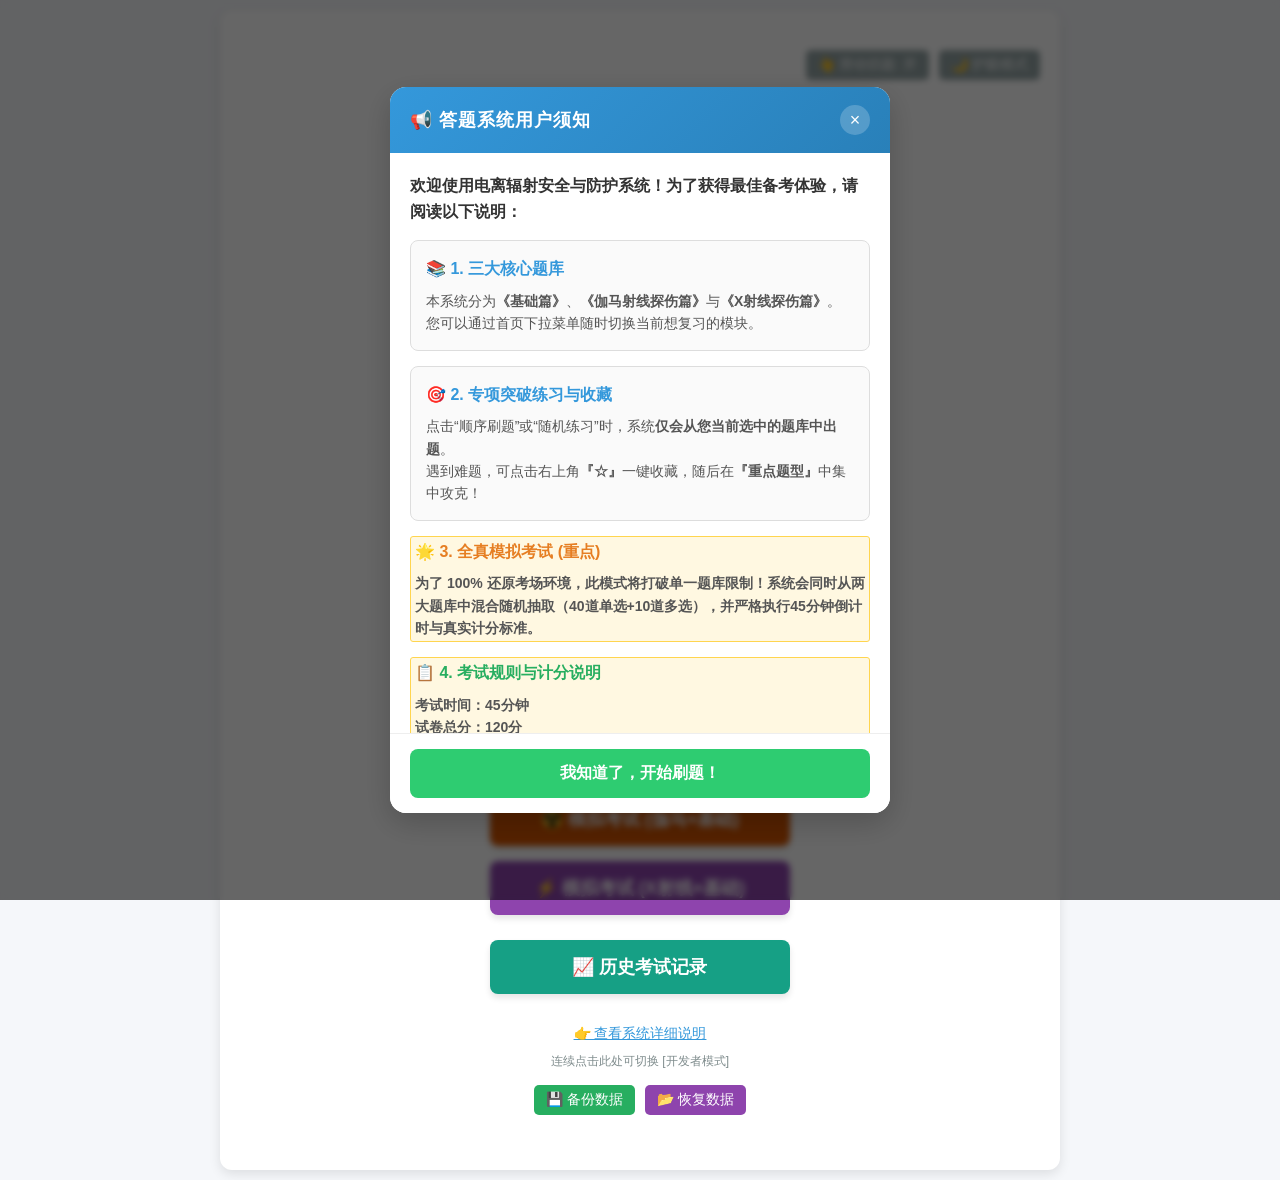
==== commit df226e6a: "fix: 修复renderQuestion函数语法错误 🔧 Bug修复： - 修复了renderQuestion函数中if-else块的闭合问题 - 确保函数结构完整 - 恢复系统正常运行" ====
--- a/index.html
+++ b/index.html
@@ -792,11 +792,12 @@
                 let answerText = q.type === 'single' ? q.correctAnswer : q.correctAnswer.join(", ");
                 noteArea.innerHTML = `<strong>正确答案：${answerText}</strong><br><br>${q.note || '暂无解析'}`; noteArea.style.display = "block";
             } else { noteArea.style.display = "none"; submitBtn.style.display = "block"; }
-            
-            // 更新笔记显示
-            renderNoteArea();
-            updateFavoriteIcon();
-            preloadNextImages();
+        }
+        
+        // 更新笔记显示
+        renderNoteArea();
+        updateFavoriteIcon();
+        preloadNextImages();
     }
 
     function preloadNextImages() {
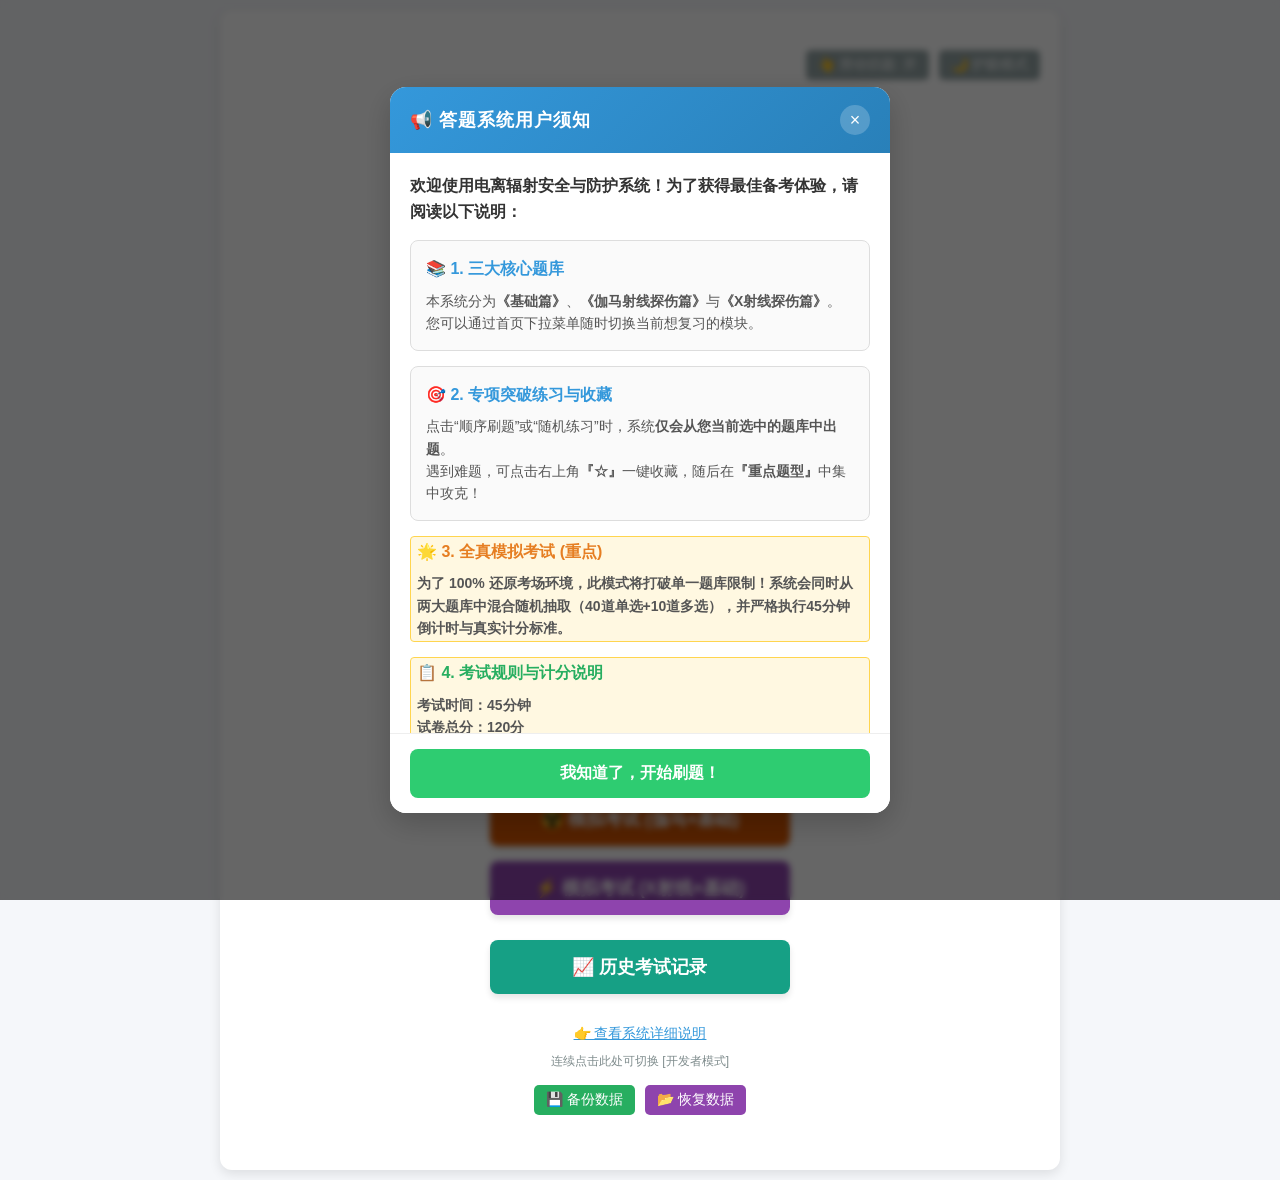
==== commit 6a750247: "style: 优化搜索和笔记界面样式" ====
--- a/index.html
+++ b/index.html
@@ -136,39 +136,53 @@
         .batch-btn.danger { background: #e74c3c; color: white; }
         .batch-btn.secondary { background: #95a5a6; color: white; }
         .batch-btn:hover { opacity: 0.9; transform: translateY(-1px); }
-        
+
         /* 搜索功能样式 */
-        .search-container { margin: 20px auto; padding: 0 10px; }
-        .search-input-wrapper { position: relative; display: flex; gap: 10px; }
-        .search-input { flex: 1; padding: 12px 15px; border: 2px solid #3498db; border-radius: 8px; font-size: 16px; background: var(--card-bg); color: var(--text-color); outline: none; }
-        .search-input:focus { border-color: #2980b9; box-shadow: 0 0 0 3px rgba(52, 152, 219, 0.1); }
-        .search-btn { background: #3498db; color: white; border: none; padding: 12px 20px; border-radius: 8px; cursor: pointer; font-weight: bold; font-size: 16px; }
-        .search-btn:hover { background: #2980b9; }
-        .search-results { margin-top: 20px; text-align: left; max-height: 60vh; overflow-y: auto; }
-        .search-result-item { padding: 15px; margin: 10px 0; border: 1px solid var(--border-color); border-radius: 8px; background: var(--opt-bg); cursor: pointer; transition: 0.2s; }
-        .search-result-item:hover { border-color: #3498db; background: var(--card-bg); }
-        .search-result-item .q-text { font-size: 15px; font-weight: 500; margin-bottom: 8px; color: var(--text-color); }
-        .search-result-item .q-meta { font-size: 13px; color: #7f8c8d; }
-        .highlight { background: #fff3cd; padding: 2px 4px; border-radius: 3px; font-weight: bold; }
-        body.dark-mode .highlight { background: #5a4a00; }
-        
+        .search-container { margin: 0 auto; padding: 20px 15px; max-width: 600px; }
+        .search-input-wrapper { position: sticky; top: 0; z-index: 10; padding: 10px 0; background: var(--bg-color); border-bottom: 1px solid var(--border-color); }
+        .search-input { flex: 1; padding: 14px 18px; border: 2px solid var(--border-color); border-radius: 12px; font-size: 16px; background: var(--card-bg); color: var(--text-color); outline: none; transition: all 0.3s ease; }
+        .search-input:focus { border-color: #3498db; box-shadow: 0 4px 12px rgba(52, 152, 219, 0.15); }
+        .search-btn { background: linear-gradient(135deg, #3498db, #2980b9); color: white; border: none; padding: 14px 22px; border-radius: 12px; cursor: pointer; font-weight: bold; font-size: 16px; transition: all 0.3s ease; min-width: 90px; }
+        .search-btn:hover { background: linear-gradient(135deg, #2980b9, #1f6aa8); transform: translateY(-2px); box-shadow: 0 6px 20px rgba(52, 152, 219, 0.3); }
+        .search-btn:active { transform: translateY(0); }
+        .search-results { margin-top: 10px; text-align: left; max-height: calc(100vh - 220px); overflow-y: auto; padding-bottom: 30px; }
+        .search-results-empty { text-align: center; padding: 60px 20px; color: #7f8c8d; }
+        .search-results-empty .empty-icon { font-size: 64px; margin-bottom: 20px; display: block; }
+        .search-results-header { padding: 10px 5px; color: #7f8c8d; font-size: 14px; display: flex; justify-content: space-between; align-items: center; }
+        .search-result-item { padding: 16px 18px; margin: 12px 0; border: 1px solid var(--border-color); border-radius: 14px; background: var(--card-bg); cursor: pointer; transition: all 0.3s ease; box-shadow: 0 2px 8px rgba(0,0,0,0.05); }
+        .search-result-item:hover { border-color: #3498db; transform: translateY(-2px); box-shadow: 0 6px 20px rgba(52, 152, 219, 0.15); }
+        .search-result-item:active { transform: translateY(0); }
+        .search-result-item .q-text { font-size: 16px; font-weight: 500; margin-bottom: 10px; color: var(--text-color); line-height: 1.5; }
+        .search-result-item .q-meta { display: flex; flex-wrap: wrap; gap: 10px; font-size: 13px; color: #7f8c8d; }
+        .search-result-item .meta-tag { background: var(--opt-bg); padding: 4px 10px; border-radius: 6px; font-size: 12px; }
+        .search-result-item .meta-tag.bank { color: #3498db; }
+        .search-result-item .meta-tag.type { color: #e67e22; }
+        .search-result-item .meta-tag.match { color: #1abc9c; }
+        .search-result-item .status-icons { display: flex; gap: 8px; margin-left: auto; }
+        .highlight { background: linear-gradient(120deg, #ffd700, #ffeb3b); padding: 2px 6px; border-radius: 4px; font-weight: bold; }
+        body.dark-mode .highlight { background: linear-gradient(120deg, #5a4b00, #7a6600); color: #fff; }
+        .search-hint { text-align: center; color: #95a5a6; padding: 40px 20px; font-size: 14px; }
+        .search-hint .hint-icon { font-size: 48px; display: block; margin-bottom: 15px; }
+
         /* 笔记功能样式 */
-        .note-editor { margin-top: 15px; background: var(--note-bg); border: 1px solid var(--opt-border); border-radius: 8px; padding: 15px; }
-        .note-editor textarea { width: 100%; min-height: 80px; padding: 10px; border: 1px solid var(--opt-border); border-radius: 6px; font-size: 14px; resize: vertical; background: var(--card-bg); color: var(--text-color); box-sizing: border-box; font-family: inherit; }
+        .note-editor { margin-top: 15px; background: var(--note-bg); border: 1px solid var(--opt-border); border-radius: 12px; padding: 18px; }
+        .note-editor .note-header { display: flex; align-items: center; margin-bottom: 12px; font-weight: bold; color: #27ae60; font-size: 15px; }
+        .note-editor textarea { width: 100%; min-height: 100px; padding: 12px; border: 2px solid var(--border-color); border-radius: 8px; font-size: 15px; resize: vertical; background: var(--card-bg); color: var(--text-color); box-sizing: border-box; font-family: inherit; transition: border-color 0.3s ease; }
         .note-editor textarea:focus { outline: none; border-color: #3498db; }
-        .note-editor .note-actions { display: flex; gap: 10px; margin-top: 10px; }
-        .note-save-btn { background: #27ae60; color: white; border: none; padding: 8px 16px; border-radius: 6px; cursor: pointer; font-size: 14px; font-weight: bold; }
-        .note-save-btn:hover { background: #229954; }
-        .note-display { font-size: 14px; color: #555; line-height: 1.6; white-space: pre-wrap; }
+        .note-editor .note-actions { display: flex; gap: 10px; margin-top: 12px; }
+        .note-save-btn { background: linear-gradient(135deg, #27ae60, #1e8449); color: white; border: none; padding: 10px 20px; border-radius: 8px; cursor: pointer; font-size: 14px; font-weight: bold; transition: all 0.3s ease; }
+        .note-save-btn:hover { background: linear-gradient(135deg, #1e8449, #196f3d); transform: translateY(-1px); }
+        .note-display { font-size: 15px; color: #555; line-height: 1.7; white-space: pre-wrap; padding: 10px 0; }
         body.dark-mode .note-display { color: #ccc; }
+        .note-time { font-size: 12px; color: #95a5a6; margin-top: 8px; }
         .note-icon { font-size: 20px; cursor: pointer; margin-left: 10px; vertical-align: middle; }
         .note-icon:hover { transform: scale(1.1); }
         .has-note { color: #27ae60; }
-        
+
         /* 搜索区域样式 */
         #search-area { display: none; }
-        .back-btn { background: #3498db; color: white; border: none; padding: 8px 16px; border-radius: 6px; cursor: pointer; font-size: 14px; }
-        .back-btn:hover { background: #2980b9; }
+        .back-btn { background: linear-gradient(135deg, #3498db, #2980b9); color: white; border: none; padding: 10px 18px; border-radius: 8px; cursor: pointer; font-size: 14px; font-weight: 500; transition: all 0.3s ease; }
+        .back-btn:hover { background: linear-gradient(135deg, #2980b9, #1f6aa8); transform: translateX(-2px); }
     </style>
 </head>
 <body>
@@ -248,7 +262,7 @@
         <div class="note-box" id="note-area"></div>
 
         <div id="auto-jump-tip" style="text-align: center; color: #95a5a6; font-size: 13px; margin-top: 15px; display: none;">
-            💡 提示：点击"确认提交"，答对将自动跳转下一题
+            💡 提示：点击“确认提交”，答对将自动跳转下一题
         </div>
 
         <div class="footer">
@@ -710,7 +724,6 @@
         }
         saveFavoriteBook();
         renderQuestion(); 
-        updateFavoriteIcon();
     }
 
     function renderQuestion() {
@@ -1271,42 +1284,48 @@
 
     // ================= 题目搜索功能 =================
     let questionNotes = JSON.parse(localStorage.getItem('radiation_notes') || '{}');
-    
+
     function showSearchArea() {
         hideAllAreas();
         document.getElementById('search-area').style.display = 'block';
         document.getElementById('search-input').value = '';
-        document.getElementById('search-results').innerHTML = '<div style="text-align:center; color:#95a5a6; padding:40px 0;">💡 输入关键词开始搜索<br><br>支持按题目内容、选项关键词搜索</div>';
+        document.getElementById('search-results').innerHTML = `
+            <div class="search-hint">
+                <span class="hint-icon">🔍</span>
+                输入关键词开始搜索<br><br>
+                <small>支持按题目内容、选项关键词搜索</small>
+            </div>
+        `;
         setTimeout(() => { document.getElementById('search-input').focus(); }, 100);
     }
-    
+
     function hideSearchArea() {
         document.getElementById('search-area').style.display = 'none';
         document.getElementById('home-menu').style.display = 'block';
     }
-    
+
     function performSearch() {
         let keyword = document.getElementById('search-input').value.trim();
         if (!keyword) {
             alert('请输入搜索关键词！');
             return;
         }
-        
+
         if (keyword.length < 2) {
             alert('关键词至少需要2个字符！');
             return;
         }
-        
+
         let keywordLower = keyword.toLowerCase();
         let results = [];
-        
+
         // 搜索所有题库
         let banks = [
             { name: '基础篇', data: bank1, key: 'bank1' },
             { name: '伽马射线探伤篇', data: bank2, key: 'bank2' },
             { name: 'X射线探伤篇', data: bank3, key: 'bank3' }
         ];
-        
+
         banks.forEach(bank => {
             if (typeof bank.data !== 'undefined' && bank.data) {
                 bank.data.forEach(q => {
@@ -1330,71 +1349,93 @@
                 });
             }
         });
-        
+
         displaySearchResults(results, keyword);
     }
-    
+
     function displaySearchResults(results, keyword) {
         let resultsDiv = document.getElementById('search-results');
-        
+
         if (results.length === 0) {
-            resultsDiv.innerHTML = `<div style="text-align:center; color:#e74c3c; padding:40px 0;">😕 未找到包含"${keyword}"的题目<br><br>试试其他关键词？</div>`;
+            resultsDiv.innerHTML = `
+                <div class="search-results-empty">
+                    <span class="empty-icon">😕</span>
+                    未找到包含"<strong>${keyword}</strong>"的题目<br><br>
+                    试试其他关键词？
+                </div>
+            `;
             return;
         }
-        
-        let html = `<div style="margin-bottom:15px; font-size:14px; color:#7f8c8d;">找到 <strong>${results.length}</strong> 个结果：</div>`;
-        
+
+        let bankNames = {
+            'bank1': '📚 基础篇',
+            'bank2': '☢️ 伽马射线',
+            'bank3': '⚡ X射线'
+        };
+
+        let html = `
+            <div class="search-results-header">
+                <span>找到 <strong>${results.length}</strong> 个结果</span>
+                ${results.length > 50 ? `<span>显示前50条</span>` : ''}
+            </div>
+        `;
+
         results.slice(0, 50).forEach((result, index) => {
             let q = result.q;
             let uid = getUid(q);
-            let typeText = q.type === 'multiple' ? '【多选题】' : '【单选题】';
+            let typeText = q.type === 'multiple' ? '多选题' : '单选题';
             let hasNote = questionNotes[uid] ? '📝' : '';
             let isFav = favoriteBook.includes(q.id) ? '⭐' : '';
-            
+
             // 高亮搜索关键词
-            let displayText = q.question.length > 80 ? q.question.substring(0, 80) + '...' : q.question;
+            let displayText = q.question.length > 90 ? q.question.substring(0, 90) + '...' : q.question;
             let highlightedText = displayText.replace(new RegExp(keyword, 'gi'), match => `<span class="highlight">${match}</span>`);
-            
+
             html += `
                 <div class="search-result-item" onclick="openQuestionFromSearch('${result.bank.key}', ${q.id})">
-                    <div class="q-text">${index + 1}. ${typeText} ${highlightedText}</div>
+                    <div class="q-text">${index + 1}. ${highlightedText}</div>
                     <div class="q-meta">
-                        📚 ${result.bank.name} | 题号: ${q.id} 
-                        <span style="margin-left:10px;">匹配: <strong>${result.matchType}</strong></span>
-                        <span style="margin-left:10px;">${isFav}${hasNote}</span>
+                        <span class="meta-tag bank">${bankNames[result.bank.key]}</span>
+                        <span class="meta-tag type">${typeText}</span>
+                        <span class="meta-tag match">匹配: ${result.matchType}</span>
+                        <span class="status-icons">${isFav}${hasNote}</span>
                     </div>
                 </div>
             `;
         });
-        
+
         if (results.length > 50) {
-            html += `<div style="text-align:center; color:#95a5a6; padding:15px 0;">显示前50条结果，共${results.length}条</div>`;
-        }
-        
+            html += `
+                <div style="text-align:center; color:#95a5a6; padding:20px 0 40px; font-size:14px;">
+                    共 ${results.length} 条结果，显示前 50 条
+                </div>
+            `;
+        }
+
         resultsDiv.innerHTML = html;
     }
-    
+
     function openQuestionFromSearch(bankKey, questionId) {
         // 切换到对应题库
         document.getElementById('bank-selector').value = bankKey;
         changeBank();
-        
+
         // 查找题目
         let targetBank = bankKey === 'bank1' ? bank1 : bankKey === 'bank2' ? bank2 : bank3;
         let questionIndex = targetBank.findIndex(q => q.id === questionId);
-        
+
         if (questionIndex === -1) {
             alert('题目未找到！');
             return;
         }
-        
+
         // 设置为顺序练习模式
         currentMode = 'sequential';
         currentIndex = questionIndex;
         userAnswers = {};
         questionStatus = {};
         currentList = [...targetBank];
-        
+
         hideAllAreas();
         document.getElementById('quiz-area').style.display = 'block';
         document.getElementById('shortcut-hint').style.display = 'block';
@@ -1406,10 +1447,10 @@
     function saveNote() {
         let q = currentList[currentIndex];
         if (!q) return;
-        
+
         let uid = getUid(q);
         let noteText = document.getElementById('note-textarea').value.trim();
-        
+
         if (noteText) {
             questionNotes[uid] = {
                 text: noteText,
@@ -1421,31 +1462,31 @@
             delete questionNotes[uid];
             alert('🗑️ 笔记已删除！');
         }
-        
+
         localStorage.setItem('radiation_notes', JSON.stringify(questionNotes));
         renderNoteArea();
         updateFavoriteIcon();
     }
-    
+
     function renderNoteArea() {
         let q = currentList[currentIndex];
         if (!q) return;
-        
+
         let uid = getUid(q);
         let note = questionNotes[uid];
         let isFav = favoriteBook.includes(q.id);
         let area = document.getElementById('note-editor-area');
-        
+
         // 只有在收藏模式下才显示笔记编辑器
         if (currentMode === 'favorite' && isFav) {
             let html = `<div class="note-editor">`;
-            html += `<div style="font-weight:bold; margin-bottom:10px; color:#27ae60;">📝 我的笔记</div>`;
-            
+            html += `<div class="note-header">📝 我的笔记</div>`;
+
             if (note) {
                 html += `<div class="note-display">${note.text}</div>`;
-                html += `<div style="font-size:12px; color:#95a5a6; margin-top:8px;">💾 上次修改：${note.time}</div>`;
-            }
-            
+                html += `<div class="note-time">💾 上次修改：${note.time}</div>`;
+            }
+
             html += `
                 <textarea id="note-textarea" placeholder="在这里写下你的学习笔记、记忆技巧、容易犯错的地方...">${note ? note.text : ''}</textarea>
                 <div class="note-actions">
@@ -1458,19 +1499,19 @@
             area.innerHTML = '';
         }
     }
-    
+
     function updateFavoriteIcon() {
         let favBtn = document.getElementById('fav-btn');
         let q = currentList[currentIndex];
         if (!q) return;
-        
+
         let uid = getUid(q);
         let isFav = favoriteBook.includes(q.id);
         let hasNote = questionNotes[uid] ? true : false;
-        
+
         favBtn.innerText = isFav ? '★' : '☆';
         favBtn.style.color = isFav ? '#f39c12' : '#bdc3c7';
-        
+
         // 添加笔记指示
         if (hasNote) {
             favBtn.title = '已收藏 ⭐ | 有笔记 📝';
